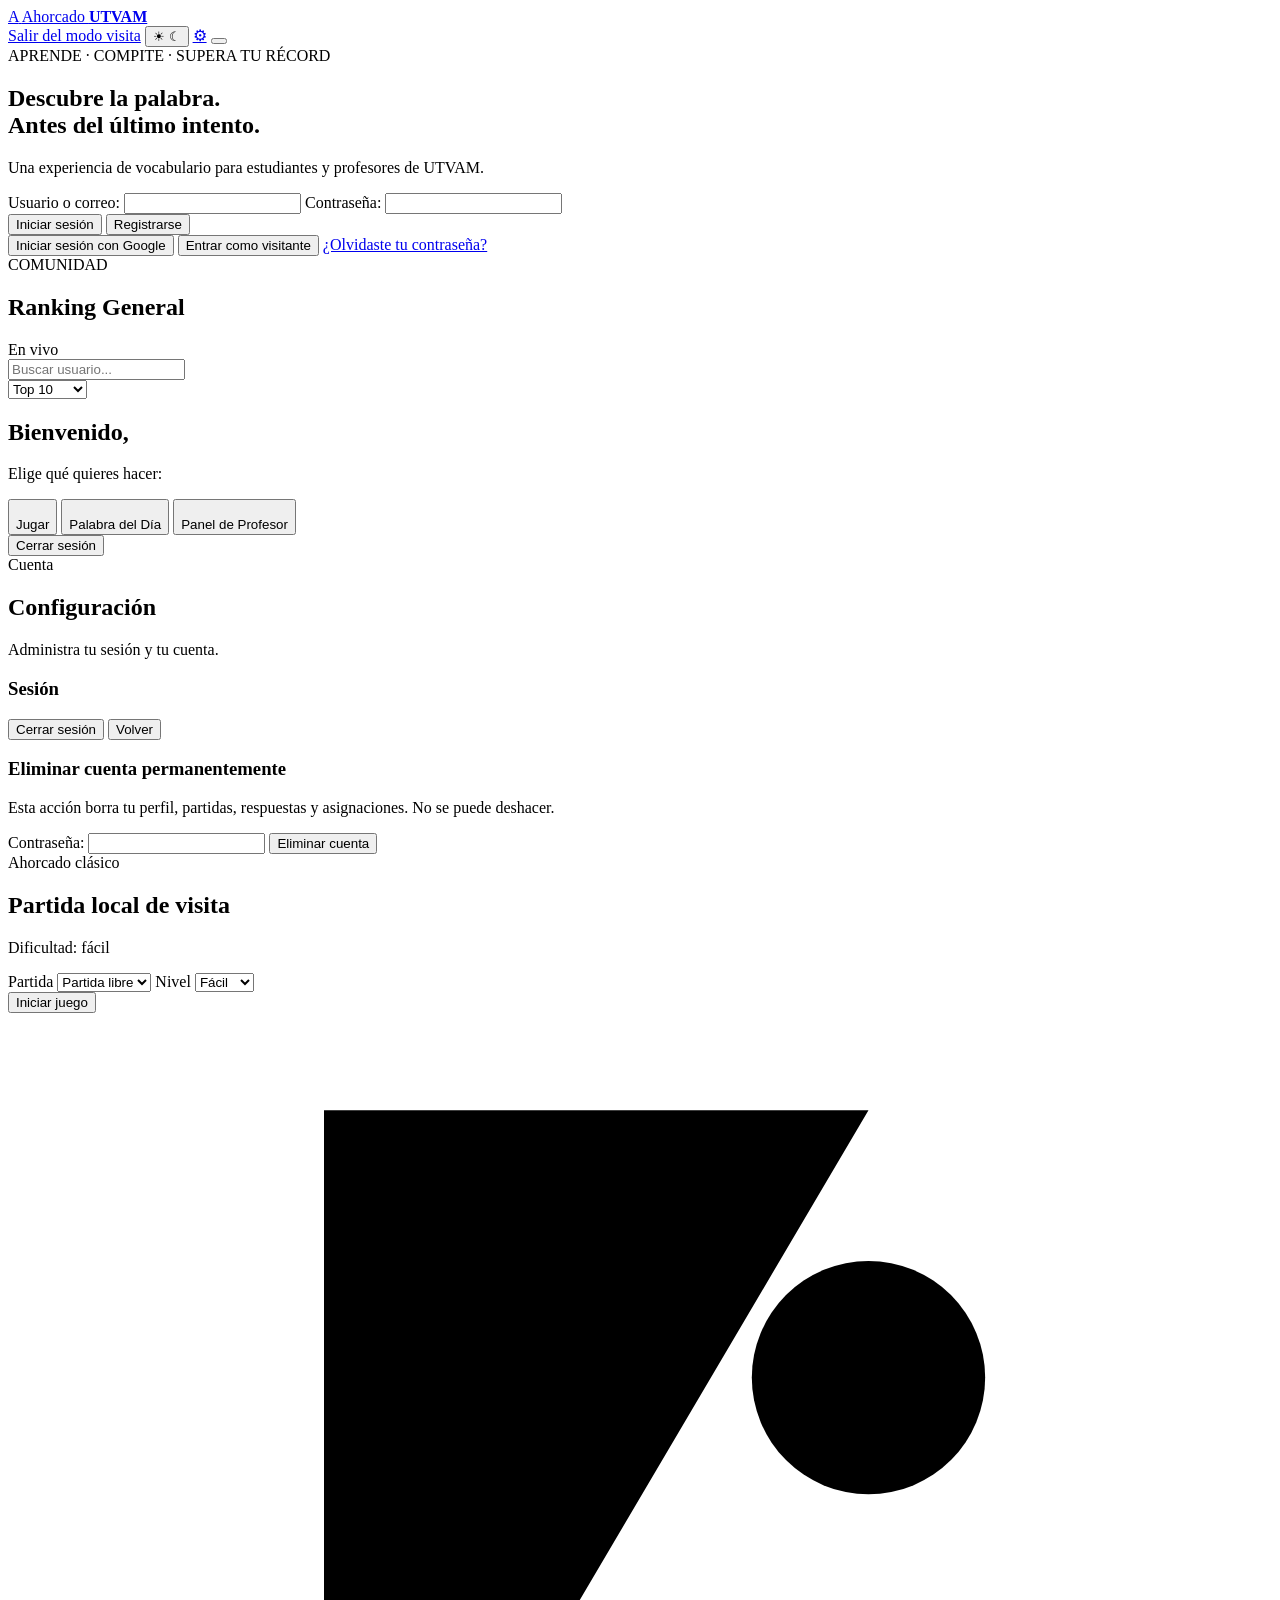
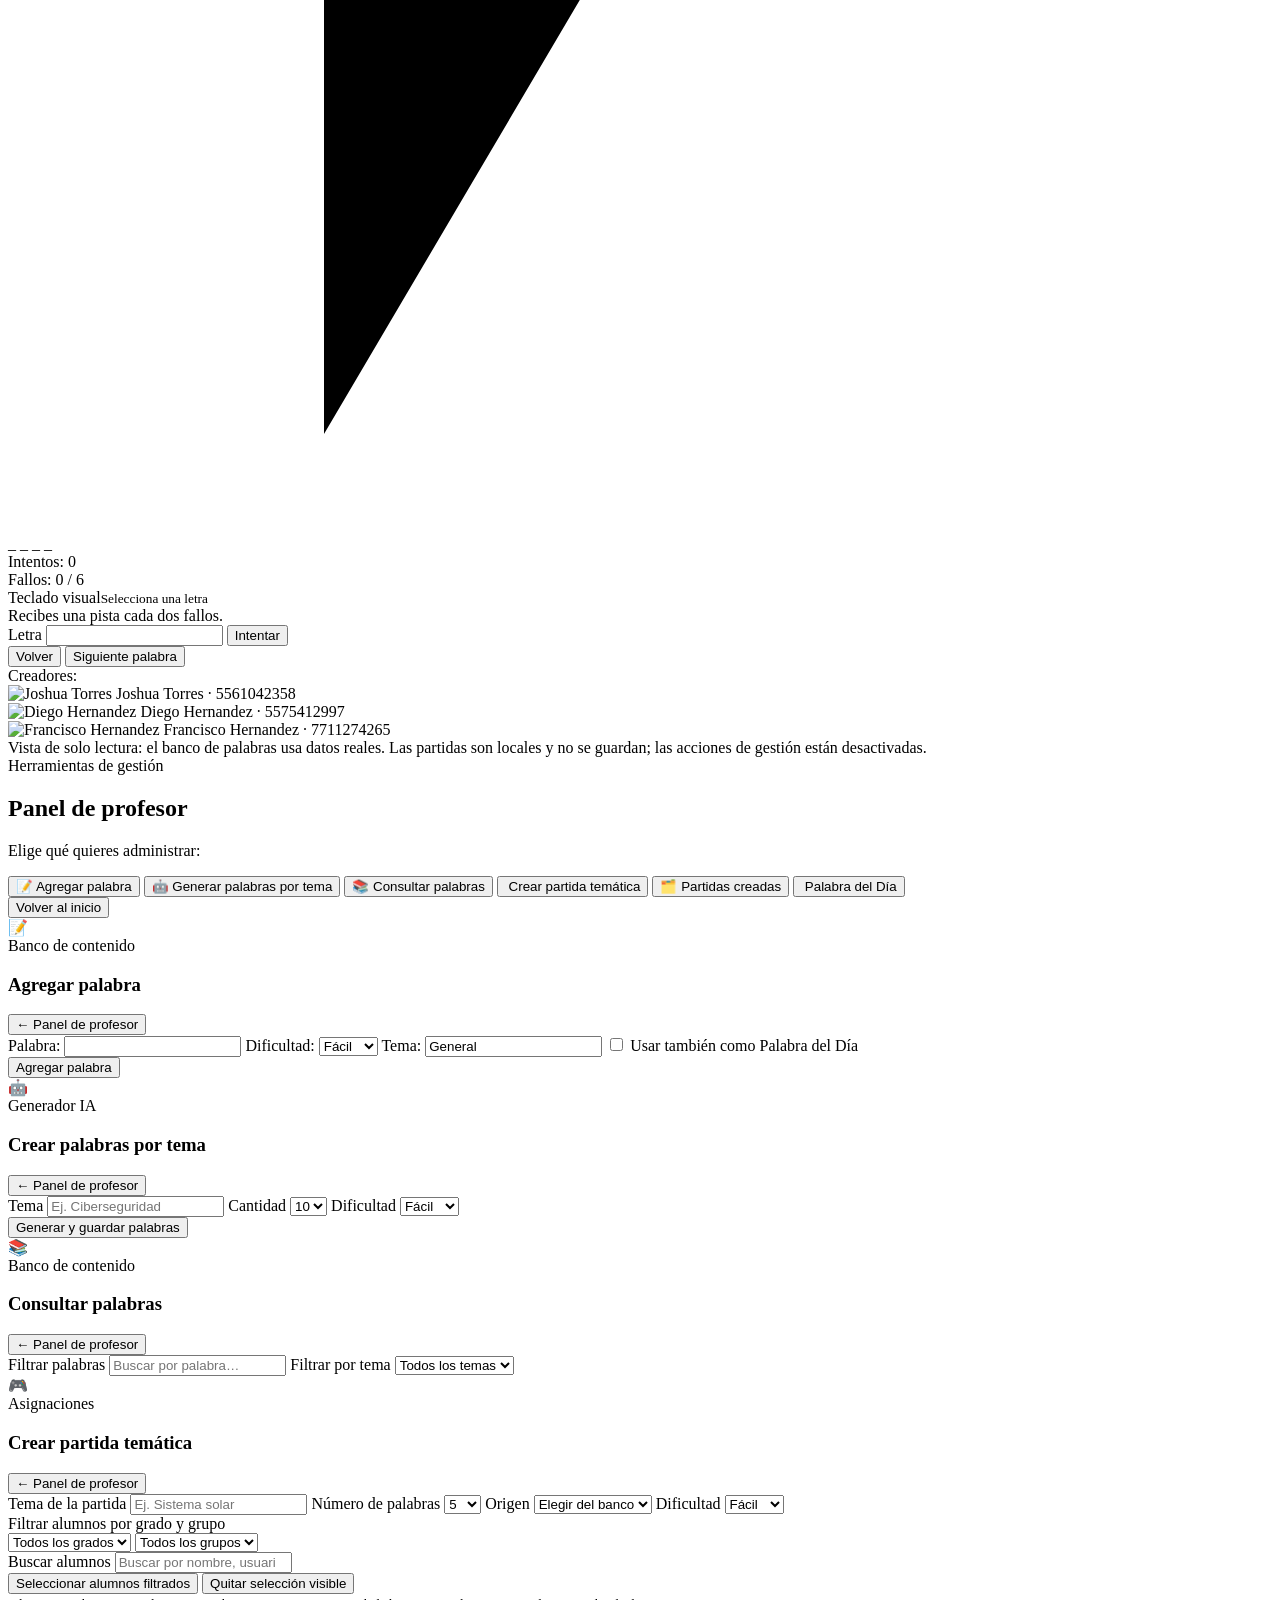
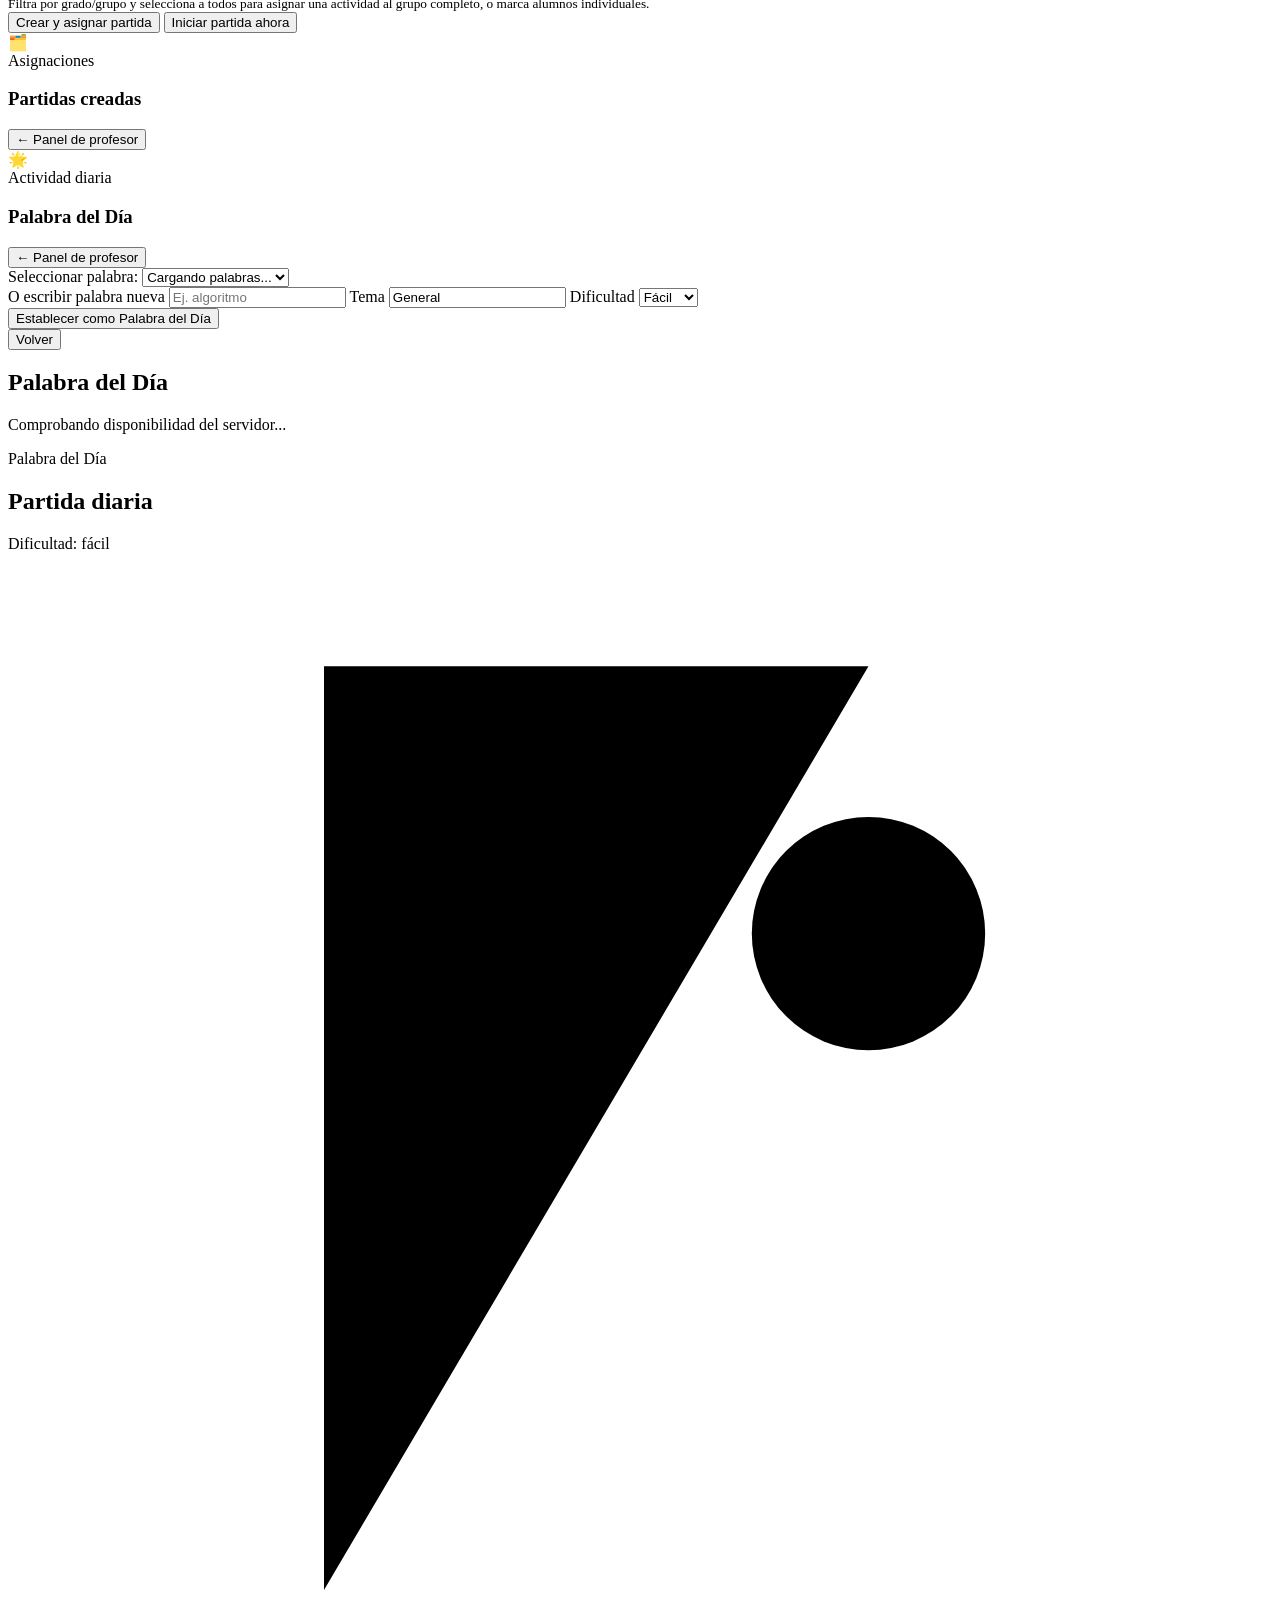
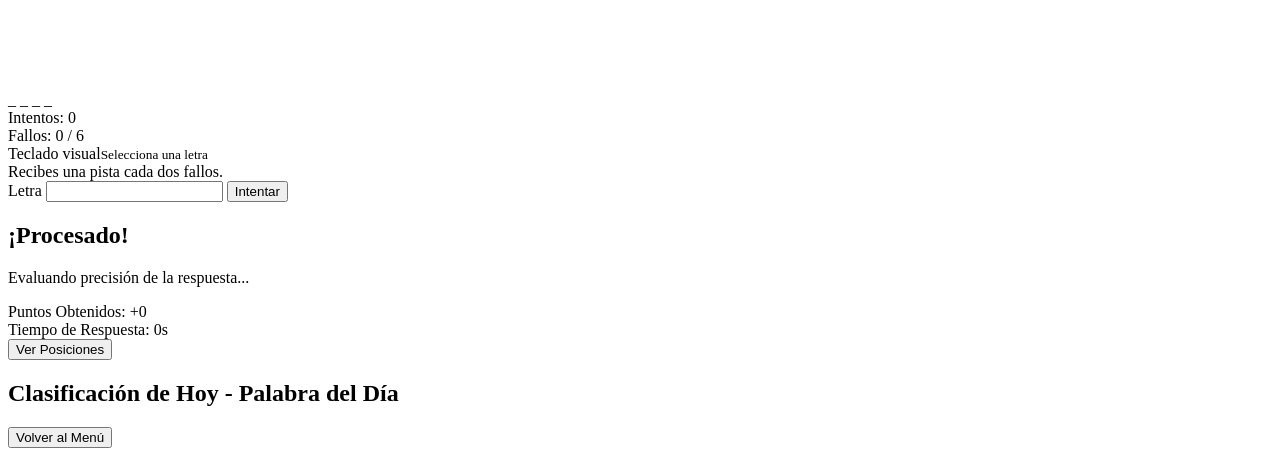
==== interfaz/index.html @ 75495ecd "Actualizacion de errores y codigo repetido" ====
<!DOCTYPE html>
<html lang="es">
<head>
  <meta charset="UTF-8" />
  <meta name="viewport" content="width=device-width, initial-scale=1.0" />
  <meta http-equiv="X-Content-Type-Options" content="nosniff">
  <title>Ahorcado UTVAM</title>
  <link rel="stylesheet" href="/static/styles.css?v=20261110-compact-responsive-login" />
</head>
<body>
  <div class="particle-field" id="particle-field" aria-hidden="true"></div>
  <div class="ambient ambient-one" aria-hidden="true"></div>
  <div class="ambient ambient-two" aria-hidden="true"></div>
  <header class="topbar glass">
    <a class="brand" href="/" aria-label="Ahorcado UTVAM, inicio">
      <span class="brand-mark" aria-hidden="true">A</span>
      <span>Ahorcado <strong>UTVAM</strong></span>
    </a>
    <div class="topbar-actions">
      <a id="exit-visitor-mode" class="secondary-button hidden" href="/">Salir del modo visita</a>
      <button class="theme-toggle" id="theme-toggle" type="button" aria-label="Cambiar tema" aria-pressed="false">
        <span class="theme-icon sun" aria-hidden="true">☀︎</span>
        <span class="theme-icon moon" aria-hidden="true">☾</span>
        <span class="theme-thumb" aria-hidden="true"></span>
      </button>
      <a class="management-shortcut" href="/gestion/" aria-label="Ir al modo Gestión" title="Modo Gestión">⚙</a>
      <button class="settings-top-btn hidden" id="settings-btn" type="button" aria-label="Configuración">
        <span class="settings-mini-icon" aria-hidden="true"></span>
      </button>
    </div>
  </header>
  <main class="app">

      <div class="login-layout" id="login-layout">
        <section class="panel" id="intro-panel">
        <span class="slogan-animado">
            APRENDE · COMPITE · SUPERA TU RÉCORD
        </span>
        <h1>Descubre la palabra.<br><span class="slogan-animado">Antes del último intento.</span></h1>
        <p class="lede">Una experiencia de vocabulario para estudiantes y profesores de UTVAM.</p>

        <div id="login-view">
          <form id="login-form" class="auth-form" novalidate>
            <label for="auth-name">Usuario o correo:</label>
            <input
              type="text"
              id="auth-name"
              name="credential"
              maxlength="100"
              title="Ingresa tu usuario o correo electrónico."
              autocomplete="username"
              required
            />

            <label for="auth-password">Contraseña:</label>
            <input
              type="password"
              id="auth-password"
              name="password"
              autocomplete="current-password"
              required
            />

            <div class="auth-actions">
              <button type="submit" id="login-btn">Iniciar sesión</button>
              <button type="button" id="show-register-btn" class="secondary-button">Registrarse</button>
            </div>
            <button type="button" id="google-login-btn" class="google-auth-button">Iniciar sesión con Google</button>
            <button type="button" id="visitor-login-btn" class="secondary-button">Entrar como visitante</button>
            <a id="password-recovery-link" class="password-recovery-link" href="/password-recovery.html">¿Olvidaste tu contraseña?</a>
          </form>
        </div>

        <div class="message" id="auth-message" aria-live="polite"></div>

      </section>
        <div class="leaderboard-panel">
  <div class="leaderboard-header">
    <span class="subtitulo-comunidad">COMUNIDAD</span>
    <h2 class="titulo-ranking slogan-animado">Ranking General</h2>
    <div class="live-badge-container">
      <span class="live-badge">
        <span class="pulse-dot"></span> En vivo
      </span>
    </div>
  </div>

  <div class="ranking-filters">
    <div class="search-box">
      <input type="text" id="searchInput" placeholder="Buscar usuario..." aria-label="Buscar usuario">
    </div>
    <select id="limitFilter" aria-label="Cantidad de jugadores">
      <option value="10">Top 10</option>
      <option value="50">Top 50</option>
      <option value="100">Top 100</option>
      <option value="all">Ver todos</option>
    </select>
  </div>

  <ol id="ranking-list">
  </ol>
</div>
    </div>

    <section class="panel hidden" id="home-panel">
      <h1>Bienvenido, <span id="welcome-name"></span></h1>
      <p id="welcome-role-text">Elige qué quieres hacer:</p>
      <div class="home-actions">
        <button id="play-game-btn" class="action-btn">
          <img class="action-icon-img" src="/static/assets/icons/play-word-game.png" alt="" aria-hidden="true" />
          <div class="action-label">Jugar</div>
        </button>
        <button id="speed-challenge-btn" class="action-btn">
          <img class="action-icon-img" src="/static/assets/icons/daily-word.png" alt="" aria-hidden="true" />
          <div class="action-label">Palabra del Día</div>
        </button>
        <button id="teacher-btn" class="action-btn hidden">
          <img class="action-icon-img" src="/static/assets/icons/teacher-panel.png" alt="" aria-hidden="true" />
          <div class="action-label">Panel de Profesor</div>
        </button>
      </div>
      <button id="logout-btn" class="secondary-button">Cerrar sesión</button>
    </section>

    <section class="panel hidden" id="settings-panel">
      <span class="eyebrow">Cuenta</span>
      <h2>Configuración</h2>
      <p>Administra tu sesión y tu cuenta.</p>

      <div class="config-card">
        <h3>Sesión</h3>
        <div class="auth-actions">
          <button type="button" id="settings-logout-btn">Cerrar sesión</button>
          <button type="button" id="back-to-home-from-settings-btn" class="secondary-button">Volver</button>
        </div>
      </div>

      <form id="delete-account-form" class="auth-form config-card" novalidate>
        <h3>Eliminar cuenta permanentemente</h3>
        <p>Esta acción borra tu perfil, partidas, respuestas y asignaciones. No se puede deshacer.</p>
        <label for="delete-account-password">Contraseña:</label>
        <input
          type="password"
          id="delete-account-password"
          autocomplete="current-password"
          required
        />
        <button type="submit" class="secondary-button danger-button">Eliminar cuenta</button>
        <div class="message" id="delete-account-message" aria-live="polite"></div>
      </form>
    </section>

    <section class="panel hidden" id="game-panel">
      <div class="game-header">
        <div>
          <span class="eyebrow">Ahorcado clásico</span><h2 id="game-status">Partida local de visita</h2>
          <p id="game-difficulty">Dificultad: fácil</p>
        </div>
        <div class="game-actions config-toolbar">
          <label class="game-control" for="assignment-select">
            <span>Partida</span>
            <select id="assignment-select" name="assignment">
              <option value="">Partida libre</option>
            </select>
          </label>
          <label class="game-control" for="difficulty">
            <span>Nivel</span>
            <select id="difficulty" name="difficulty">
              <option value="easy">Fácil</option>
              <option value="medium">Medio</option>
              <option value="hard">Difícil</option>
            </select>
          </label>
          <div class="game-command-row">
            <button id="start-game-btn">Iniciar juego</button>
          </div>
        </div>
      </div>

      <div class="board">
        <div class="hangman-stage" aria-label="Progreso del ahorcado">
          <svg class="hangman-drawing" viewBox="0 0 260 230" role="img" aria-labelledby="hangman-title">
            <title id="hangman-title">Dibujo del ahorcado</title>
            <g class="gallows"><path d="M28 210h205M65 210V20h112M66 54l34-34M177 20v31"/></g>
            <g id="hangman-parts">
              <circle class="hangman-part" data-step="1" cx="177" cy="75" r="24"/>
              <path class="hangman-part" data-step="2" d="M177 99v59"/>
              <path class="hangman-part" data-step="3" d="M177 115l-35 27"/>
              <path class="hangman-part" data-step="4" d="M177 115l35 27"/>
              <path class="hangman-part" data-step="5" d="M177 158l-30 40"/>
              <path class="hangman-part" data-step="6" d="M177 158l30 40"/>
            </g>
          </svg>
          <div class="attempt-meter"><span id="attempt-meter-fill"></span></div>
        </div>
        <div class="word-display" id="masked-word">_ _ _ _</div>
        <div class="info-row">
          <div>Intentos: <span id="attempts">0</span></div>
          <div>Fallos: <span id="wrong-attempts">0</span> / 6</div>
        </div>
        <div class="keyboard-label"><span>Teclado visual</span><small>Selecciona una letra</small></div>
        <div class="letters-row" id="letters-row" role="group" aria-label="Teclado de letras"></div>
        <div class="hint" id="hint-area">Recibes una pista cada dos fallos.</div>
      </div>

      <form id="guess-form" class="guess-panel" onsubmit="return false;">
        <label class="guess-control" for="letter-input">
          <span>Letra</span>
          <input 
            type="text"
            id="letter-input" 
            maxlength="1" 
            pattern="^[a-zñA-ZÑáéíóúÁÉÍÓÚüÜ]$"
            title="Ingresa solo una letra."
            autocomplete="off" 
          />
        </label>
        <button type="button" id="guess-btn">Intentar</button>
        <div class="message" id="game-message" aria-live="polite"></div>
        <div class="end-game-actions">
          <button type="button" id="back-to-home-btn" class="secondary-button">Volver</button>
          <button type="button" id="new-game" class="next-word-button hidden">Siguiente palabra</button>
        </div>
      </form>

      <div class="screen-credits" aria-label="Créditos de los creadores">
        <span class="credits-title">Creadores:</span>
        <div class="creator-credits">
          <div class="creator-credit">
            <img src="/static/assets/creators/joshua-torres.jpg" alt="Joshua Torres" />
            <span>Joshua Torres · 5561042358</span>
          </div>
          <div class="creator-credit">
            <img src="/static/assets/creators/diego-hernandez.jpg" alt="Diego Hernandez" />
            <span>Diego Hernandez · 5575412997</span>
          </div>
          <div class="creator-credit">
            <img src="/static/assets/creators/francisco-hernandez.jpeg" alt="Francisco Hernandez" />
            <span>Francisco Hernandez · 7711274265</span>
          </div>
        </div>
      </div>
    </section>
    <section class="panel hidden" id="teacher-panel">
      <div id="visitor-write-warning" class="visitor-write-warning hidden" role="note">
        Vista de solo lectura: el banco de palabras usa datos reales. Las partidas son locales y no se guardan; las acciones de gestión están desactivadas.
      </div>
      <div id="teacher-menu">
        <div class="teacher-panel-header">
          <span class="eyebrow">Herramientas de gestión</span>
          <h1>Panel de <span>profesor</span></h1>
          <p>Elige qué quieres administrar:</p>
        </div>
        <div class="home-actions teacher-actions">
          <button type="button" class="action-btn" data-teacher-module="teacher-module-add-word">
            <span class="teacher-menu-icon" aria-hidden="true">📝</span>
            <span class="action-label">Agregar palabra</span>
          </button>
          <button type="button" class="action-btn" data-teacher-module="teacher-module-ai-words">
            <span class="teacher-menu-icon" aria-hidden="true">🤖</span>
            <span class="action-label">Generar palabras por tema</span>
          </button>
          <button type="button" class="action-btn" data-teacher-module="teacher-module-word-bank">
            <span class="teacher-menu-icon" aria-hidden="true">📚</span>
            <span class="action-label">Consultar palabras</span>
          </button>
          <button type="button" class="action-btn" data-teacher-module="teacher-module-create-game">
            <img class="action-icon-img" src="/static/assets/icons/play-word-game.png" alt="" aria-hidden="true" />
            <span class="action-label">Crear partida temática</span>
          </button>
          <button type="button" class="action-btn" data-teacher-module="teacher-module-assigned-games">
            <span class="teacher-menu-icon" aria-hidden="true">🗂️</span>
            <span class="action-label">Partidas creadas</span>
          </button>
          <button type="button" class="action-btn" data-teacher-module="teacher-module-daily-word">
            <img class="action-icon-img" src="/static/assets/icons/daily-word.png" alt="" aria-hidden="true" />
            <span class="action-label">Palabra del Día</span>
          </button>
        </div>
        <button type="button" id="back-to-home-from-teacher-btn" class="secondary-button">Volver al inicio</button>
      </div>

      <div class="teacher-modules">
        <section class="teacher-module hidden" id="teacher-module-add-word">
          <div class="teacher-widget-heading">
            <span class="teacher-widget-icon" aria-hidden="true">📝</span>
            <div><span class="eyebrow">Banco de contenido</span><h3>Agregar palabra</h3></div>
          </div>
          <button type="button" class="secondary-button teacher-back-button" data-back-to-teacher-menu>← Panel de profesor</button>
          <form id="word-form" class="auth-form" novalidate>
            <label for="word-text">Palabra:
              <input
                type="text"
                id="word-text"
                name="wordText"
                pattern="^[a-zA-ZñÑáéíóúÁÉÍÓÚüÜ]+$"
                title="La palabra solo debe contener letras."
                required
              />
            </label>
            <label for="word-difficulty">Dificultad:
              <select id="word-difficulty" name="wordDifficulty" required>
                <option value="easy">Fácil</option>
                <option value="medium">Medio</option>
                <option value="hard">Difícil</option>
              </select>
            </label>
            <label for="word-theme">Tema:
              <input type="text" id="word-theme" name="wordTheme" maxlength="50" placeholder="Ej. Animales" value="General" required />
            </label>
            <label class="inline-check" for="word-assign-daily">
              <input type="checkbox" id="word-assign-daily" name="wordAssignDaily" />
              Usar también como Palabra del Día
            </label>
            <div class="auth-actions">
              <button type="submit" id="add-word-btn">Agregar palabra</button>
            </div>
          </form>
          <div class="message" id="teacher-message" aria-live="polite"></div>
        </section>

        <section class="teacher-module hidden" id="teacher-module-ai-words">
          <div class="teacher-widget-heading">
            <span class="teacher-widget-icon" aria-hidden="true">🤖</span>
            <div><span class="eyebrow">Generador IA</span><h3>Crear palabras por tema</h3></div>
          </div>
          <button type="button" class="secondary-button teacher-back-button" data-back-to-teacher-menu>← Panel de profesor</button>
          <form id="ai-word-form" class="auth-form" novalidate>
            <div class="config-grid">
              <label for="ai-word-theme">Tema
                <input id="ai-word-theme" maxlength="50" placeholder="Ej. Ciberseguridad" required>
              </label>
              <label for="ai-word-count">Cantidad
                <select id="ai-word-count"><option>5</option><option selected>10</option><option>15</option><option>20</option><option>30</option></select>
              </label>
              <label for="ai-word-difficulty">Dificultad
                <select id="ai-word-difficulty"><option value="easy">Fácil</option><option value="medium">Media</option><option value="hard">Difícil</option></select>
              </label>
            </div>
            <div class="auth-actions">
              <button type="submit" id="generate-ai-words-btn">Generar y guardar palabras</button>
            </div>
            <div class="message" id="ai-word-message" aria-live="polite"></div>
          </form>
        </section>

        <section class="teacher-module hidden" id="teacher-module-word-bank">
          <div class="teacher-widget-heading">
            <span class="teacher-widget-icon" aria-hidden="true">📚</span>
            <div><span class="eyebrow">Banco de contenido</span><h3>Consultar palabras</h3></div>
          </div>
          <button type="button" class="secondary-button teacher-back-button" data-back-to-teacher-menu>← Panel de profesor</button>
          <div class="filter-grid">
            <label for="word-filter">Filtrar palabras
              <input id="word-filter" type="search" placeholder="Buscar por palabra…" autocomplete="off">
            </label>
            <label for="theme-filter">Filtrar por tema
              <select id="theme-filter"><option value="">Todos los temas</option></select>
            </label>
          </div>
          <div id="teacher-word-bank" class="word-bank" aria-live="polite"></div>
        </section>

        <section class="teacher-module hidden" id="teacher-module-create-game">
          <div class="teacher-widget-heading">
            <span class="teacher-widget-icon" aria-hidden="true">🎮</span>
            <div><span class="eyebrow">Asignaciones</span><h3>Crear partida temática</h3></div>
          </div>
          <button type="button" class="secondary-button teacher-back-button" data-back-to-teacher-menu>← Panel de profesor</button>
          <form id="game-config-form" class="auth-form">
            <div class="config-grid">
              <label for="game-theme">Tema de la partida
                <input id="game-theme" maxlength="50" placeholder="Ej. Sistema solar" required>
              </label>
              <label for="game-word-count">Número de palabras
                <select id="game-word-count"><option>3</option><option selected>5</option><option>10</option><option>15</option><option>20</option></select>
              </label>
              <label for="game-source">Origen
                <select id="game-source"><option value="manual">Elegir del banco</option><option value="random">Banco por tema</option><option value="ai">Generar con IA</option></select>
              </label>
              <label for="game-config-difficulty">Dificultad
                <select id="game-config-difficulty"><option value="easy">Fácil</option><option value="medium">Media</option><option value="hard">Difícil</option></select>
              </label>
            </div>
            <div class="student-picker" aria-describedby="student-help">
              <label for="student-grade-filter">Filtrar alumnos por grado y grupo</label>
              <div class="student-group-filters">
                <select id="student-grade-filter" aria-label="Filtrar por grado">
                  <option value="">Todos los grados</option>
                </select>
                <select id="student-group-filter" aria-label="Filtrar por grupo">
                  <option value="">Todos los grupos</option>
                </select>
              </div>
              <label for="student-filter">Buscar alumnos</label>
              <input id="student-filter" type="search" placeholder="Buscar por nombre, usuario o correo..." autocomplete="off">
              <div class="student-selection-actions">
                <button type="button" id="select-filtered-students" class="secondary-button">Seleccionar alumnos filtrados</button>
                <button type="button" id="clear-filtered-students" class="secondary-button">Quitar selección visible</button>
              </div>
              <div id="student-checklist" class="student-checklist" role="group" aria-label="Lista de alumnos"></div>
              <small id="student-help">Filtra por grado/grupo y selecciona a todos para asignar una actividad al grupo completo, o marca alumnos individuales.</small>
            </div>
            <div class="auth-actions">
              <button type="submit" id="create-themed-game-btn">Crear y asignar partida</button>
              <button type="button" id="start-prepared-game-btn" class="secondary-button hidden">Iniciar partida ahora</button>
            </div>
            <div class="message" id="game-config-message" aria-live="polite"></div>
          </form>
        </section>

        <section class="teacher-module hidden" id="teacher-module-assigned-games">
          <div class="teacher-widget-heading">
            <span class="teacher-widget-icon" aria-hidden="true">🗂️</span>
            <div><span class="eyebrow">Asignaciones</span><h3>Partidas creadas</h3></div>
          </div>
          <button type="button" class="secondary-button teacher-back-button" data-back-to-teacher-menu>← Panel de profesor</button>
          <div id="assigned-games-list" class="assignment-list" aria-live="polite"></div>
          <div class="message" id="assigned-games-message" aria-live="polite"></div>
        </section>

        <section class="teacher-module hidden" id="teacher-module-daily-word">
          <div class="teacher-widget-heading">
            <span class="teacher-widget-icon" aria-hidden="true">🌟</span>
            <div><span class="eyebrow">Actividad diaria</span><h3>Palabra del Día</h3></div>
          </div>
          <button type="button" class="secondary-button teacher-back-button" data-back-to-teacher-menu>← Panel de profesor</button>
          <form id="daily-word-form" class="auth-form" novalidate>
            <label for="daily-word-select">Seleccionar palabra:
              <select id="daily-word-select" name="dailyWordSelect">
                <option value="">Cargando palabras...</option>
              </select>
            </label>
            <div class="config-grid">
              <label for="daily-word-text">O escribir palabra nueva
                <input id="daily-word-text" maxlength="40" pattern="^[a-zA-ZñÑáéíóúÁÉÍÓÚüÜ]+$" placeholder="Ej. algoritmo" autocomplete="off" />
              </label>
              <label for="daily-word-theme">Tema
                <input id="daily-word-theme" maxlength="50" placeholder="Ej. Programación" value="General" />
              </label>
              <label for="daily-word-difficulty">Dificultad
                <select id="daily-word-difficulty">
                  <option value="easy">Fácil</option>
                  <option value="medium">Media</option>
                  <option value="hard">Difícil</option>
                </select>
              </label>
            </div>
            <button type="submit" id="set-daily-word-btn">Establecer como Palabra del Día</button>
            <div class="message" id="daily-word-message" aria-live="polite"></div>
          </form>
        </section>
      </div>
    </section>

    <section class="panel hidden" id="speed-challenge-panel">
      <div class="challenge-header">
        <button id="back-to-home-from-challenge-btn" class="secondary-button">Volver</button>
      </div>

      <div id="challenge-waiting" class="challenge-container hidden">
        <h2>Palabra del Día</h2>
        <p>Comprobando disponibilidad del servidor...</p>
      </div>

      <div id="challenge-game" class="challenge-container hidden">
        <div class="section-heading">
          <div>
            <span class="eyebrow">Palabra del Día</span>
            <h2 id="challenge-status">Partida diaria</h2>
            <p id="challenge-difficulty-badge">Dificultad: fácil</p>
          </div>
        </div>

        <div class="board">
          <div class="hangman-stage" aria-label="Progreso del ahorcado diario">
            <svg class="hangman-drawing" viewBox="0 0 260 230" role="img" aria-labelledby="daily-hangman-title">
              <title id="daily-hangman-title">Dibujo del ahorcado diario</title>
              <g class="gallows"><path d="M28 210h205M65 210V20h112M66 54l34-34M177 20v31"/></g>
              <g id="challenge-hangman-parts">
                <circle class="challenge-hangman-part" data-step="1" cx="177" cy="75" r="24"/>
                <path class="challenge-hangman-part" data-step="2" d="M177 99v59"/>
                <path class="challenge-hangman-part" data-step="3" d="M177 115l-35 27"/>
                <path class="challenge-hangman-part" data-step="4" d="M177 115l35 27"/>
                <path class="challenge-hangman-part" data-step="5" d="M177 158l-30 40"/>
                <path class="challenge-hangman-part" data-step="6" d="M177 158l30 40"/>
              </g>
            </svg>
            <div class="attempt-meter"><span id="challenge-attempt-meter-fill"></span></div>
          </div>
          <div class="word-display" id="challenge-masked-word">_ _ _ _</div>
          <div class="info-row">
            <div>Intentos: <span id="challenge-attempts">0</span></div>
            <div>Fallos: <span id="challenge-wrong-attempts">0</span> / 6</div>
          </div>
          <div class="keyboard-label"><span>Teclado visual</span><small>Selecciona una letra</small></div>
          <div class="letters-row" id="challenge-letters-row" role="group" aria-label="Teclado de letras de palabra del día"></div>
          <div class="hint" id="challenge-hint-area">Recibes una pista cada dos fallos.</div>
          <form id="challenge-solve-form" class="guess-panel" novalidate>
            <label class="guess-control" for="challenge-solve-input">
              <span>Letra</span>
              <input
                type="text"
                id="challenge-solve-input"
                maxlength="1"
                pattern="^[a-zñA-ZÑáéíóúÁÉÍÓÚüÜ]$"
                title="Ingresa solo una letra."
                autocomplete="off"
              />
            </label>
            <button type="submit" id="challenge-solve-btn">Intentar</button>
          </form>
          <div class="message" id="challenge-message" aria-live="polite"></div>
        </div>
      </div>

      <div id="challenge-result" class="challenge-container hidden">
        <div class="result-content">
          <h2 id="result-title">¡Procesado!</h2>
          <p id="result-message">Evaluando precisión de la respuesta...</p>
          <div class="result-stats">
            <div class="stat">
              <span class="stat-label">Puntos Obtenidos:</span>
              <span class="stat-value" id="result-points">+0</span>
            </div>
            <div class="stat">
              <span class="stat-label">Tiempo de Respuesta:</span>
              <span class="stat-value" id="result-time">0s</span>
            </div>
          </div>
          <button type="button" id="challenge-leaderboard-btn">Ver Posiciones</button>
        </div>
      </div>

      <div id="challenge-leaderboard" class="challenge-container hidden">
        <h2>Clasificación de Hoy - Palabra del Día</h2>
        <ol id="challenge-ranking-list" class="challenge-ranking"></ol>
        <button type="button" id="challenge-back-btn">Volver al Menú</button>
      </div>
    </section>
  </main>

  <script src="/static/components/theme.js"></script>
  <script src="https://cdn.jsdelivr.net/npm/@supabase/supabase-js@2"></script>
  <link rel="stylesheet" href="/static/visitor-demo.css?v=20261110-google-only" />
  <script type="module" src="/static/components/boot.mjs?v=20261111-password-login"></script>
</body>
</html>
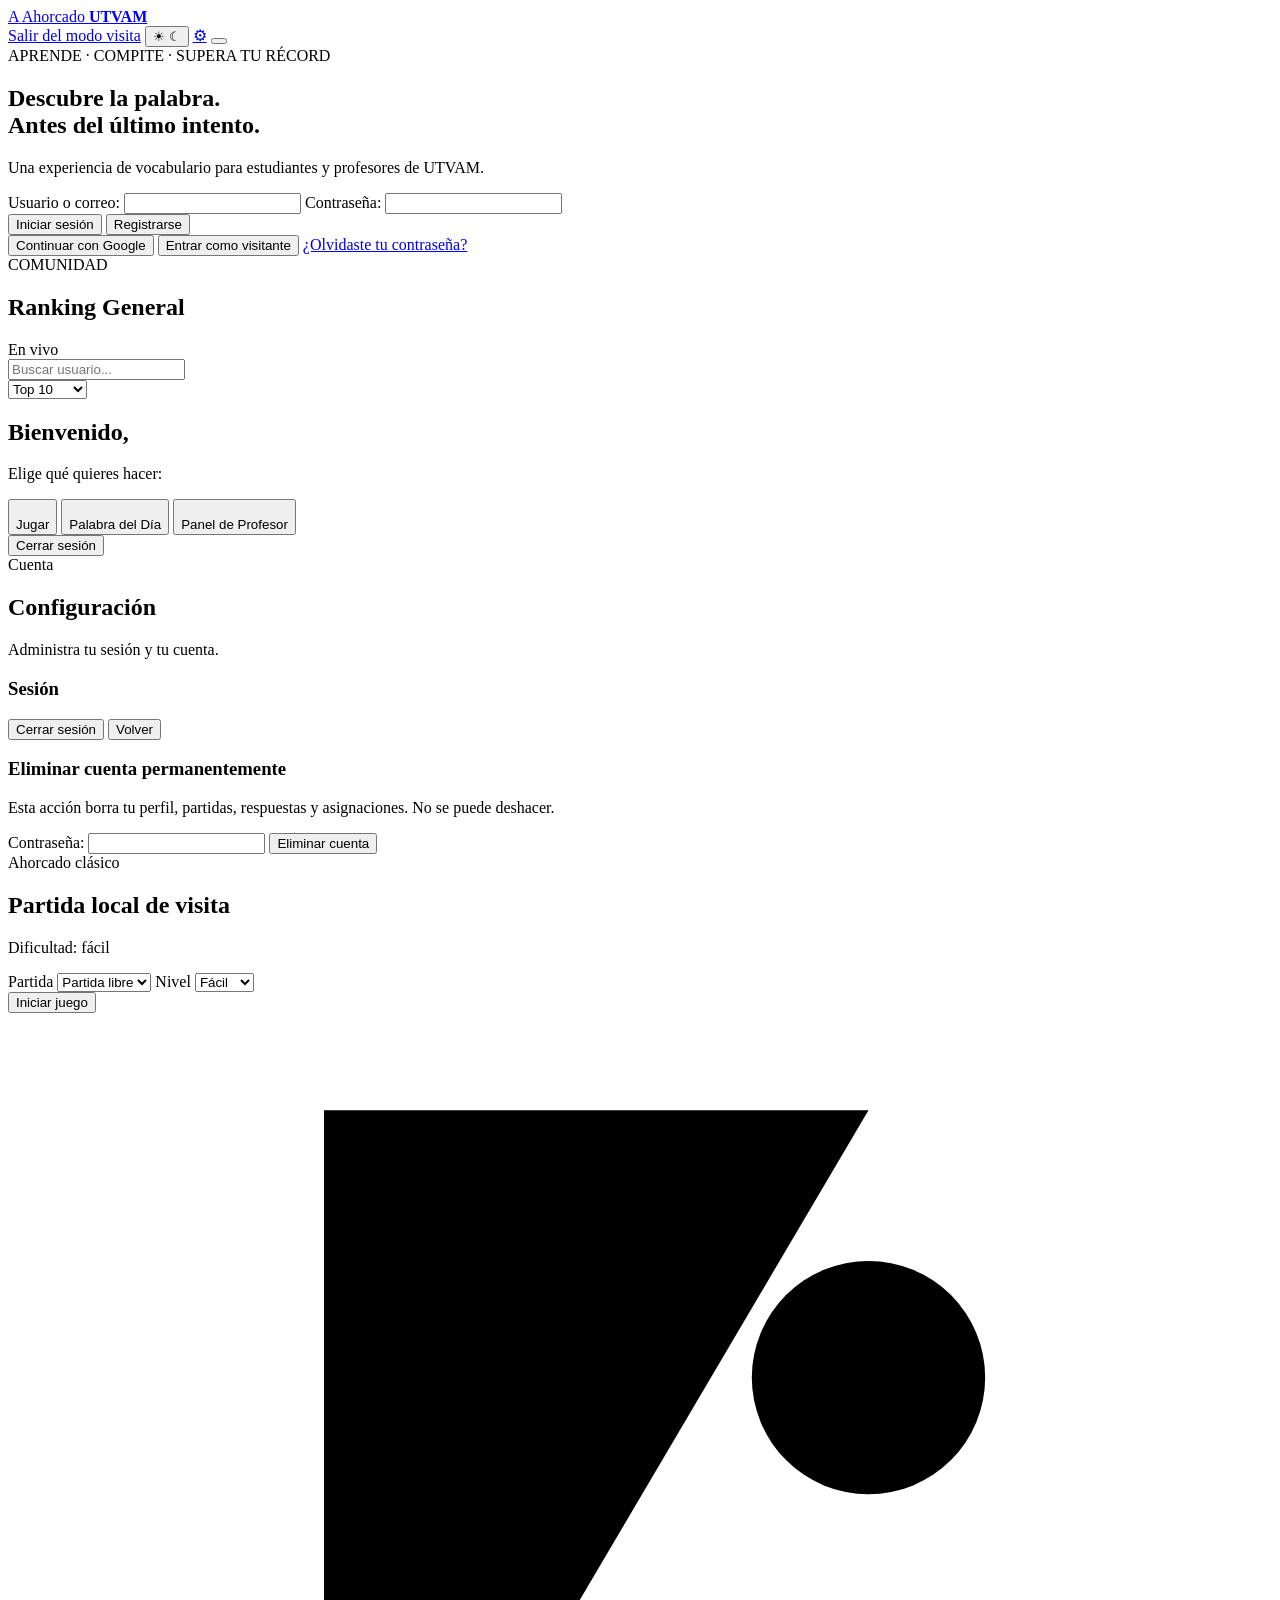
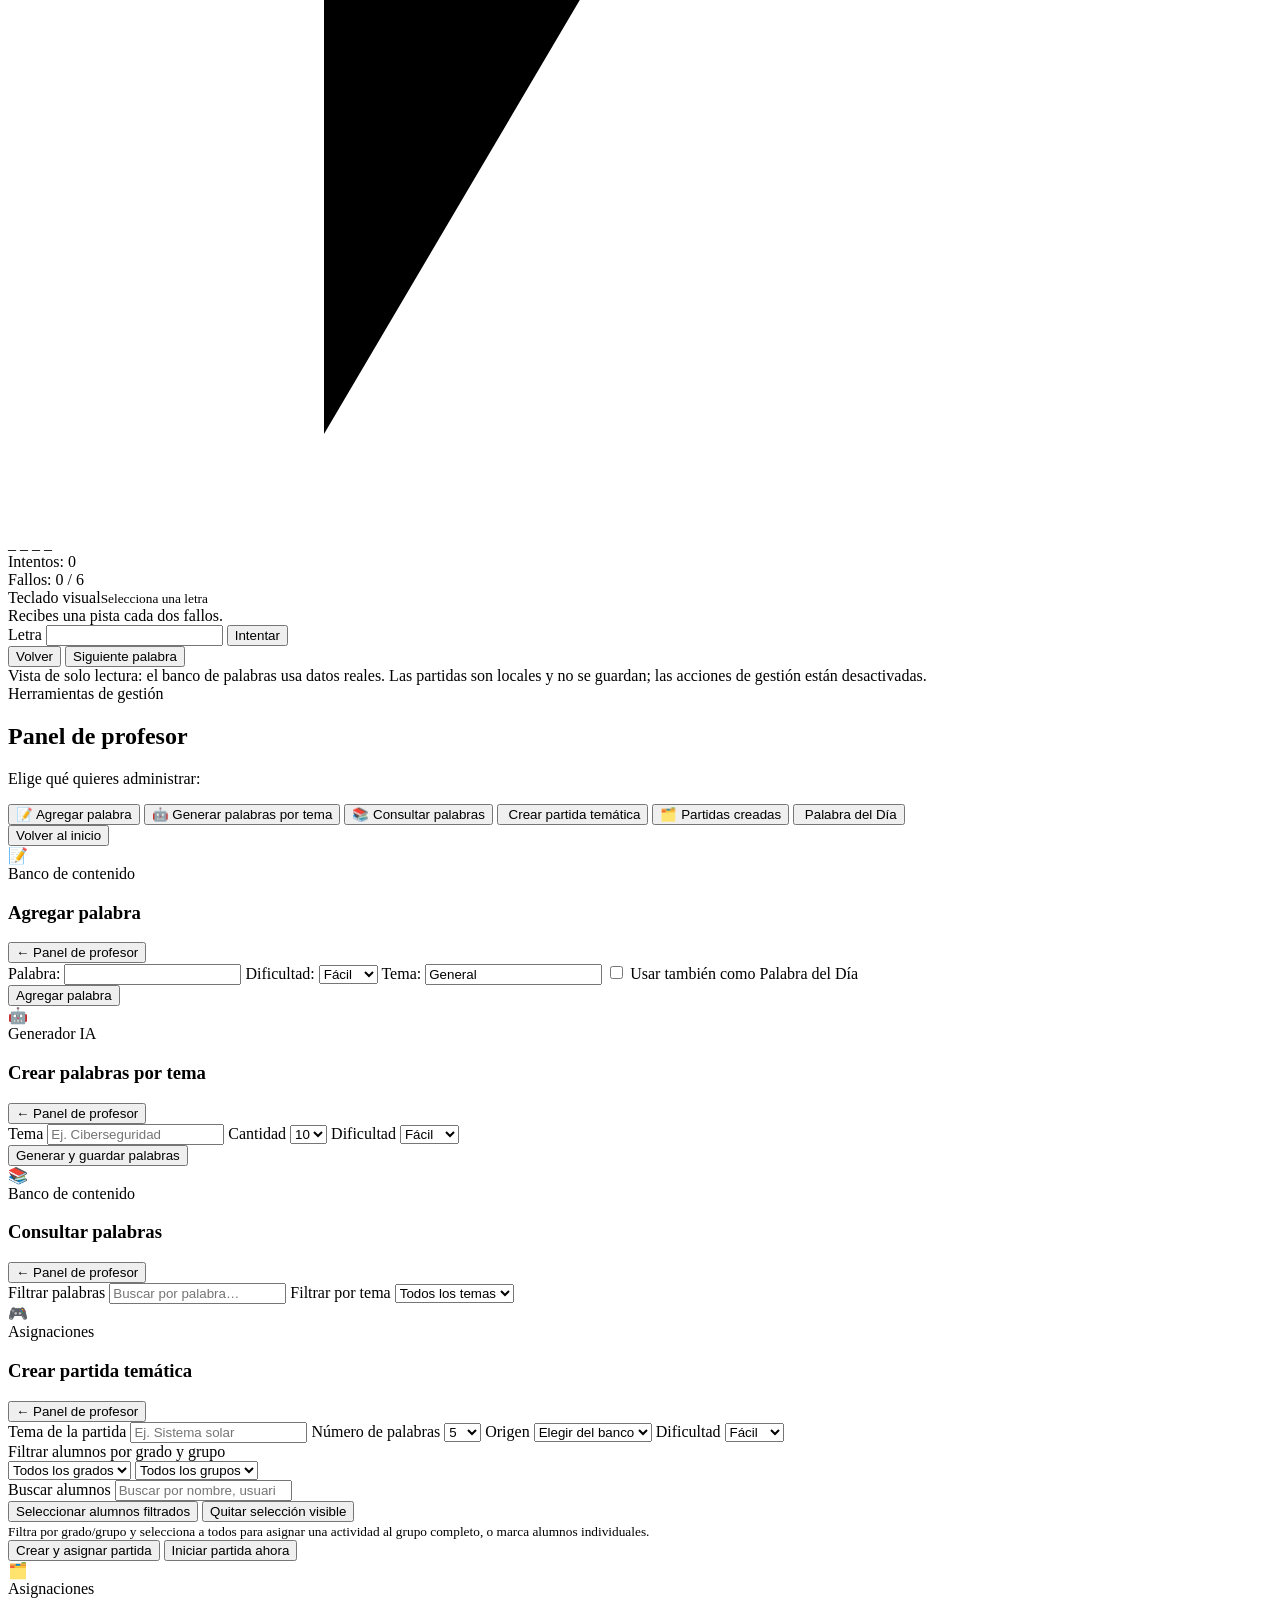
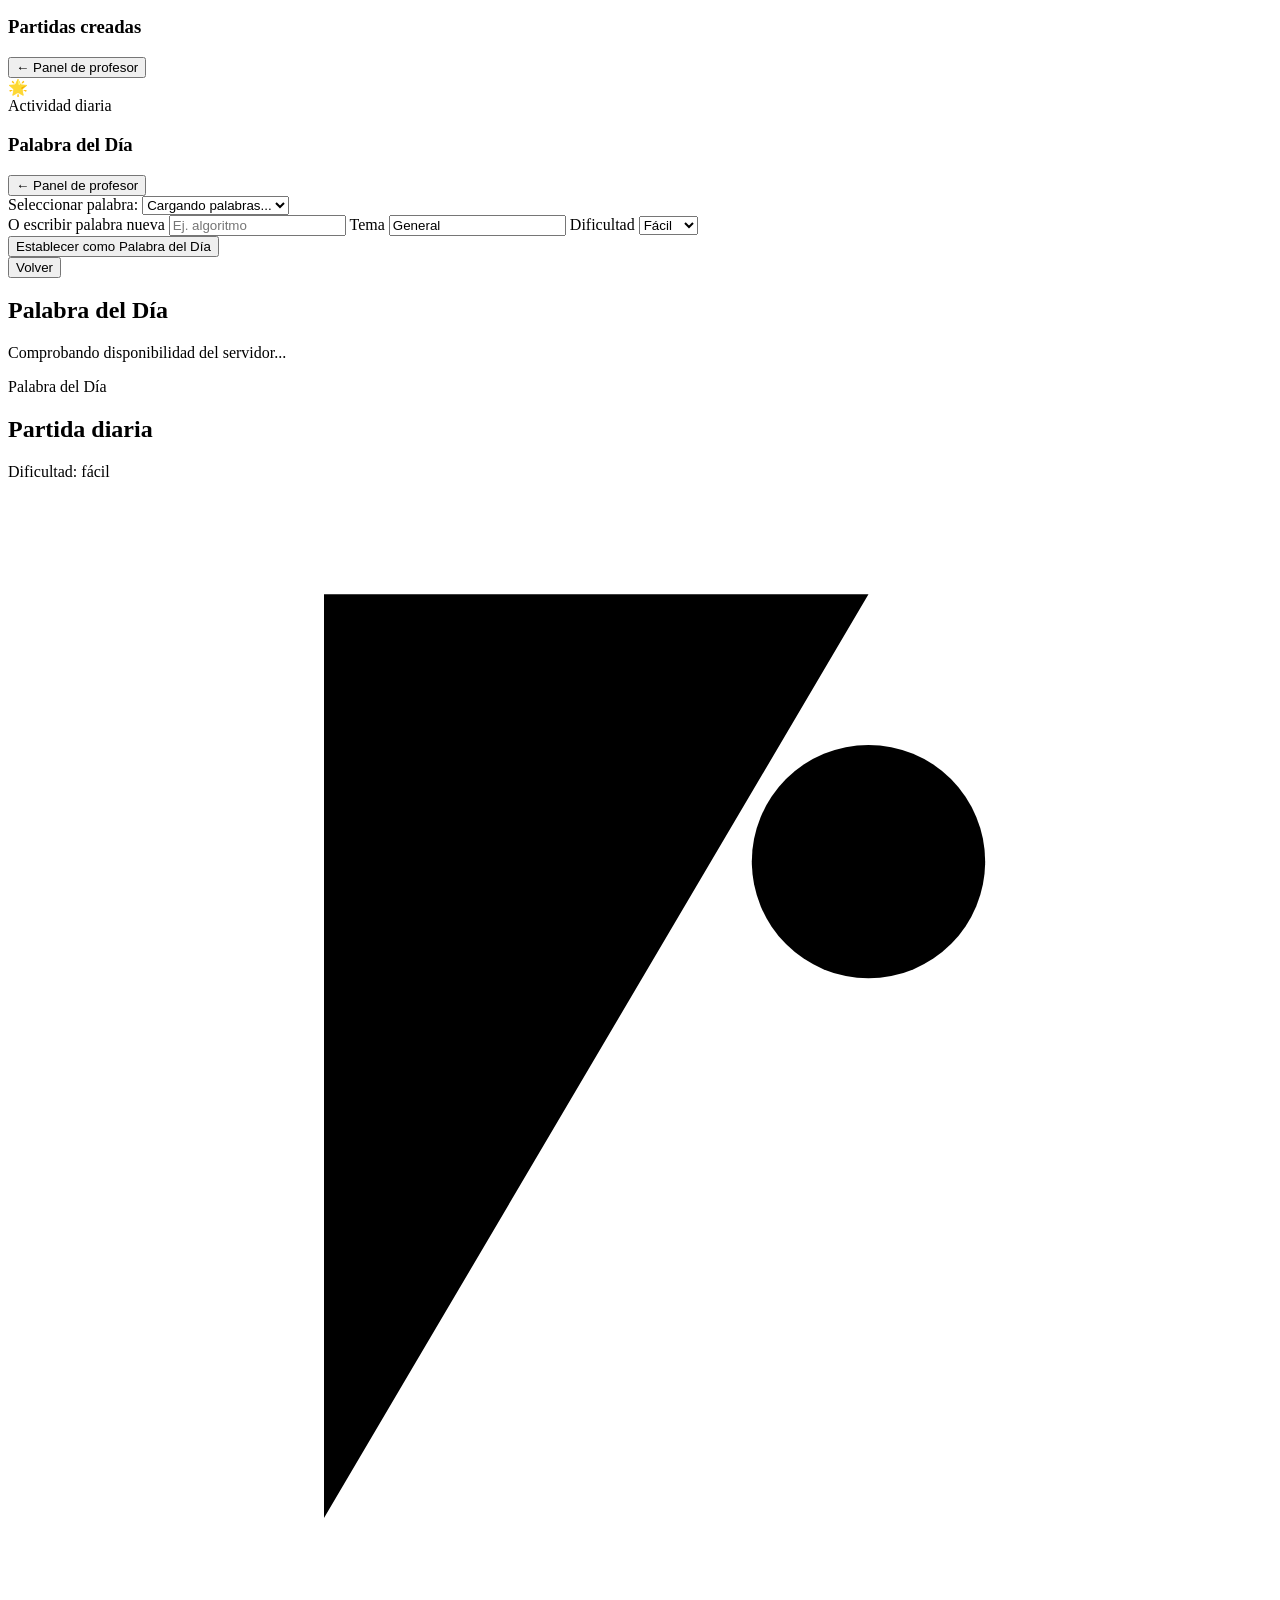
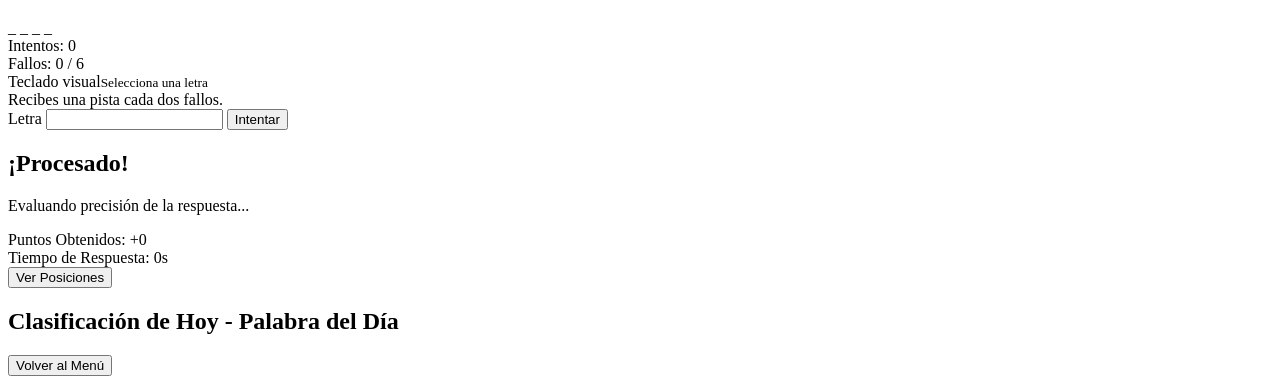
==== commit 89777d1f: "fix: permitir iniciar sesión sin distinguir mayúsculas en el usuario En Safari y móviles el campo de" ====
--- a/interfaz/index.html
+++ b/interfaz/index.html
@@ -5,7 +5,7 @@
   <meta name="viewport" content="width=device-width, initial-scale=1.0" />
   <meta http-equiv="X-Content-Type-Options" content="nosniff">
   <title>Ahorcado UTVAM</title>
-  <link rel="stylesheet" href="/static/styles.css?v=20261110-compact-responsive-login" />
+  <link rel="stylesheet" href="/static/styles.css?v=20261110-remove-creator-credits" />
 </head>
 <body>
   <div class="particle-field" id="particle-field" aria-hidden="true"></div>
@@ -49,6 +49,9 @@
               maxlength="100"
               title="Ingresa tu usuario o correo electrónico."
               autocomplete="username"
+              autocapitalize="none"
+              autocorrect="off"
+              spellcheck="false"
               required
             />
 
@@ -65,9 +68,9 @@
               <button type="submit" id="login-btn">Iniciar sesión</button>
               <button type="button" id="show-register-btn" class="secondary-button">Registrarse</button>
             </div>
-            <button type="button" id="google-login-btn" class="google-auth-button">Iniciar sesión con Google</button>
+            <button type="button" id="google-login-btn" class="google-auth-button">Continuar con Google</button>
             <button type="button" id="visitor-login-btn" class="secondary-button">Entrar como visitante</button>
-            <a id="password-recovery-link" class="password-recovery-link" href="/password-recovery.html">¿Olvidaste tu contraseña?</a>
+            <a class="password-recovery-link" href="/password-recovery.html">¿Olvidaste tu contraseña?</a>
           </form>
         </div>
 
@@ -223,23 +226,6 @@
         </div>
       </form>
 
-      <div class="screen-credits" aria-label="Créditos de los creadores">
-        <span class="credits-title">Creadores:</span>
-        <div class="creator-credits">
-          <div class="creator-credit">
-            <img src="/static/assets/creators/joshua-torres.jpg" alt="Joshua Torres" />
-            <span>Joshua Torres · 5561042358</span>
-          </div>
-          <div class="creator-credit">
-            <img src="/static/assets/creators/diego-hernandez.jpg" alt="Diego Hernandez" />
-            <span>Diego Hernandez · 5575412997</span>
-          </div>
-          <div class="creator-credit">
-            <img src="/static/assets/creators/francisco-hernandez.jpeg" alt="Francisco Hernandez" />
-            <span>Francisco Hernandez · 7711274265</span>
-          </div>
-        </div>
-      </div>
     </section>
     <section class="panel hidden" id="teacher-panel">
       <div id="visitor-write-warning" class="visitor-write-warning hidden" role="note">
@@ -542,7 +528,7 @@
 
   <script src="/static/components/theme.js"></script>
   <script src="https://cdn.jsdelivr.net/npm/@supabase/supabase-js@2"></script>
-  <link rel="stylesheet" href="/static/visitor-demo.css?v=20261110-google-only" />
-  <script type="module" src="/static/components/boot.mjs?v=20261111-password-login"></script>
+  <link rel="stylesheet" href="/static/visitor-demo.css?v=20261110-visitor-db-words" />
+  <script type="module" src="/static/components/boot.mjs?v=20261110-visitor-db-words"></script>
 </body>
 </html>
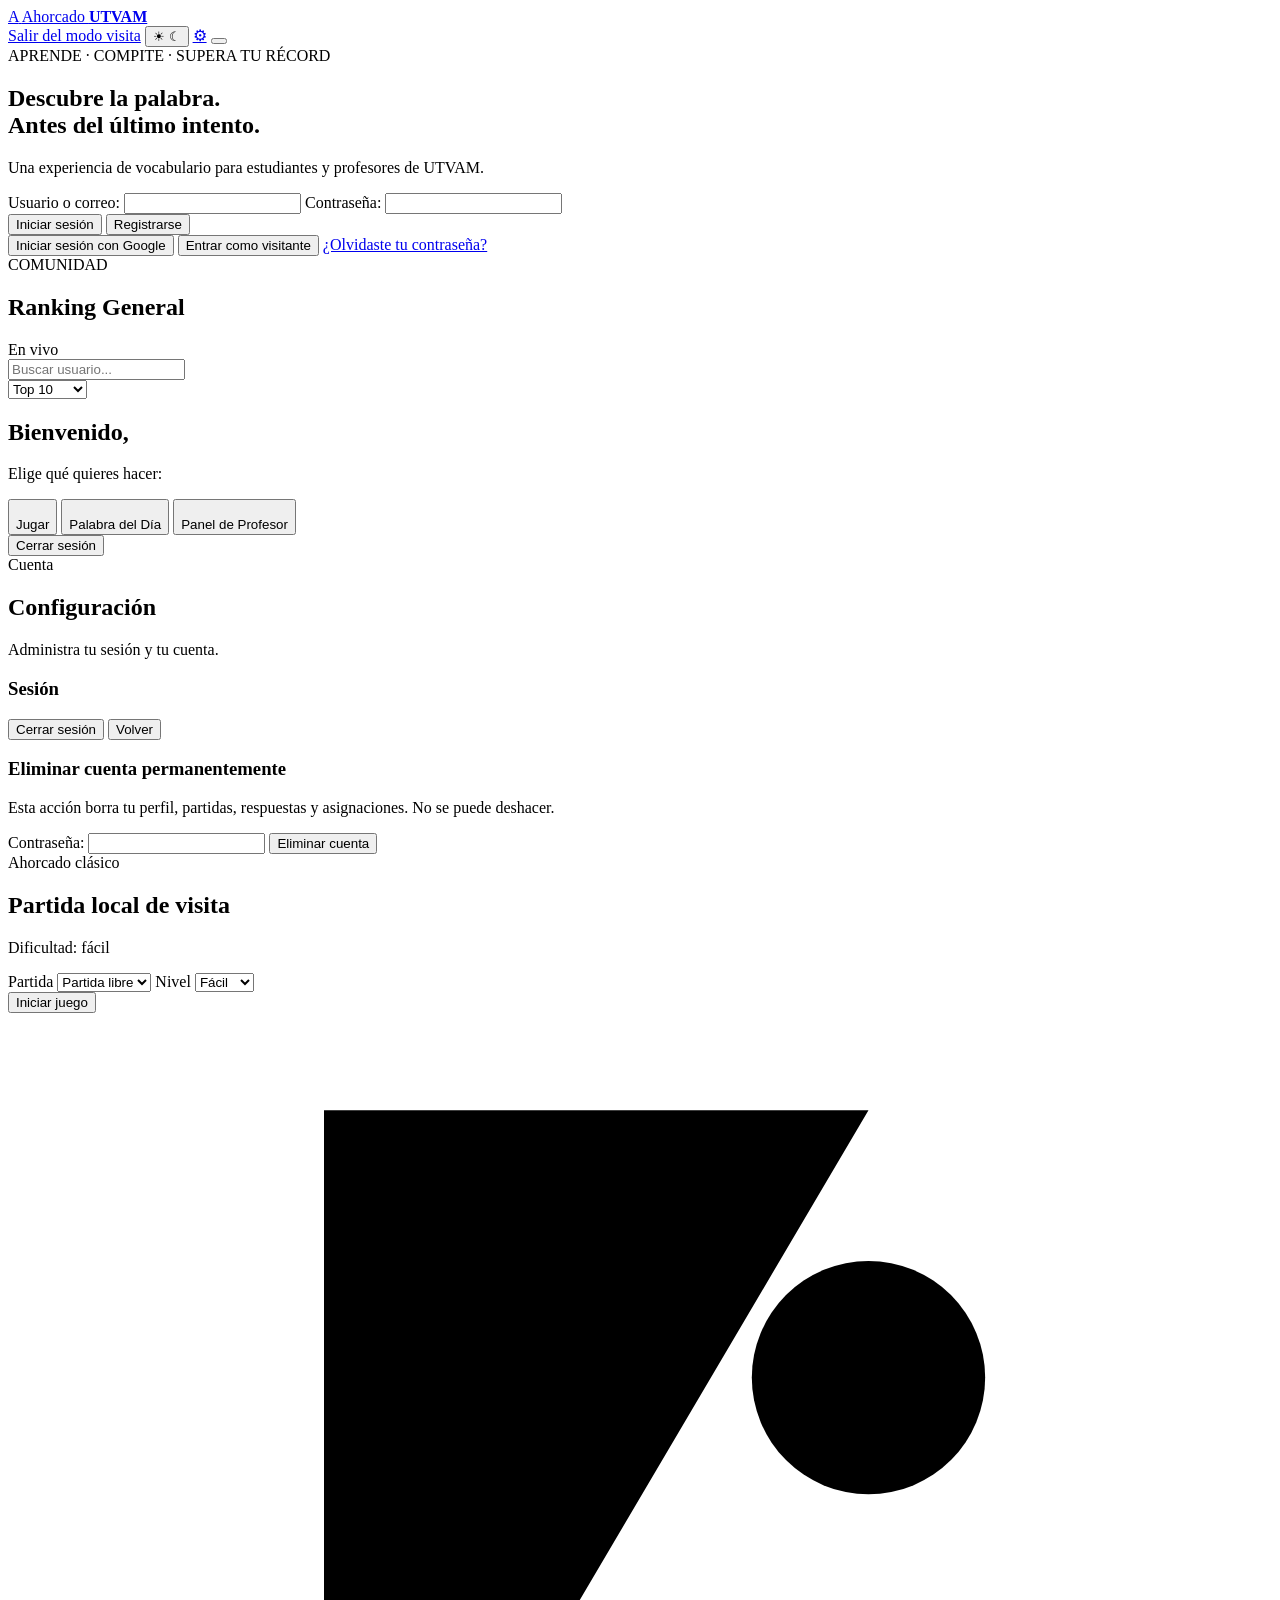
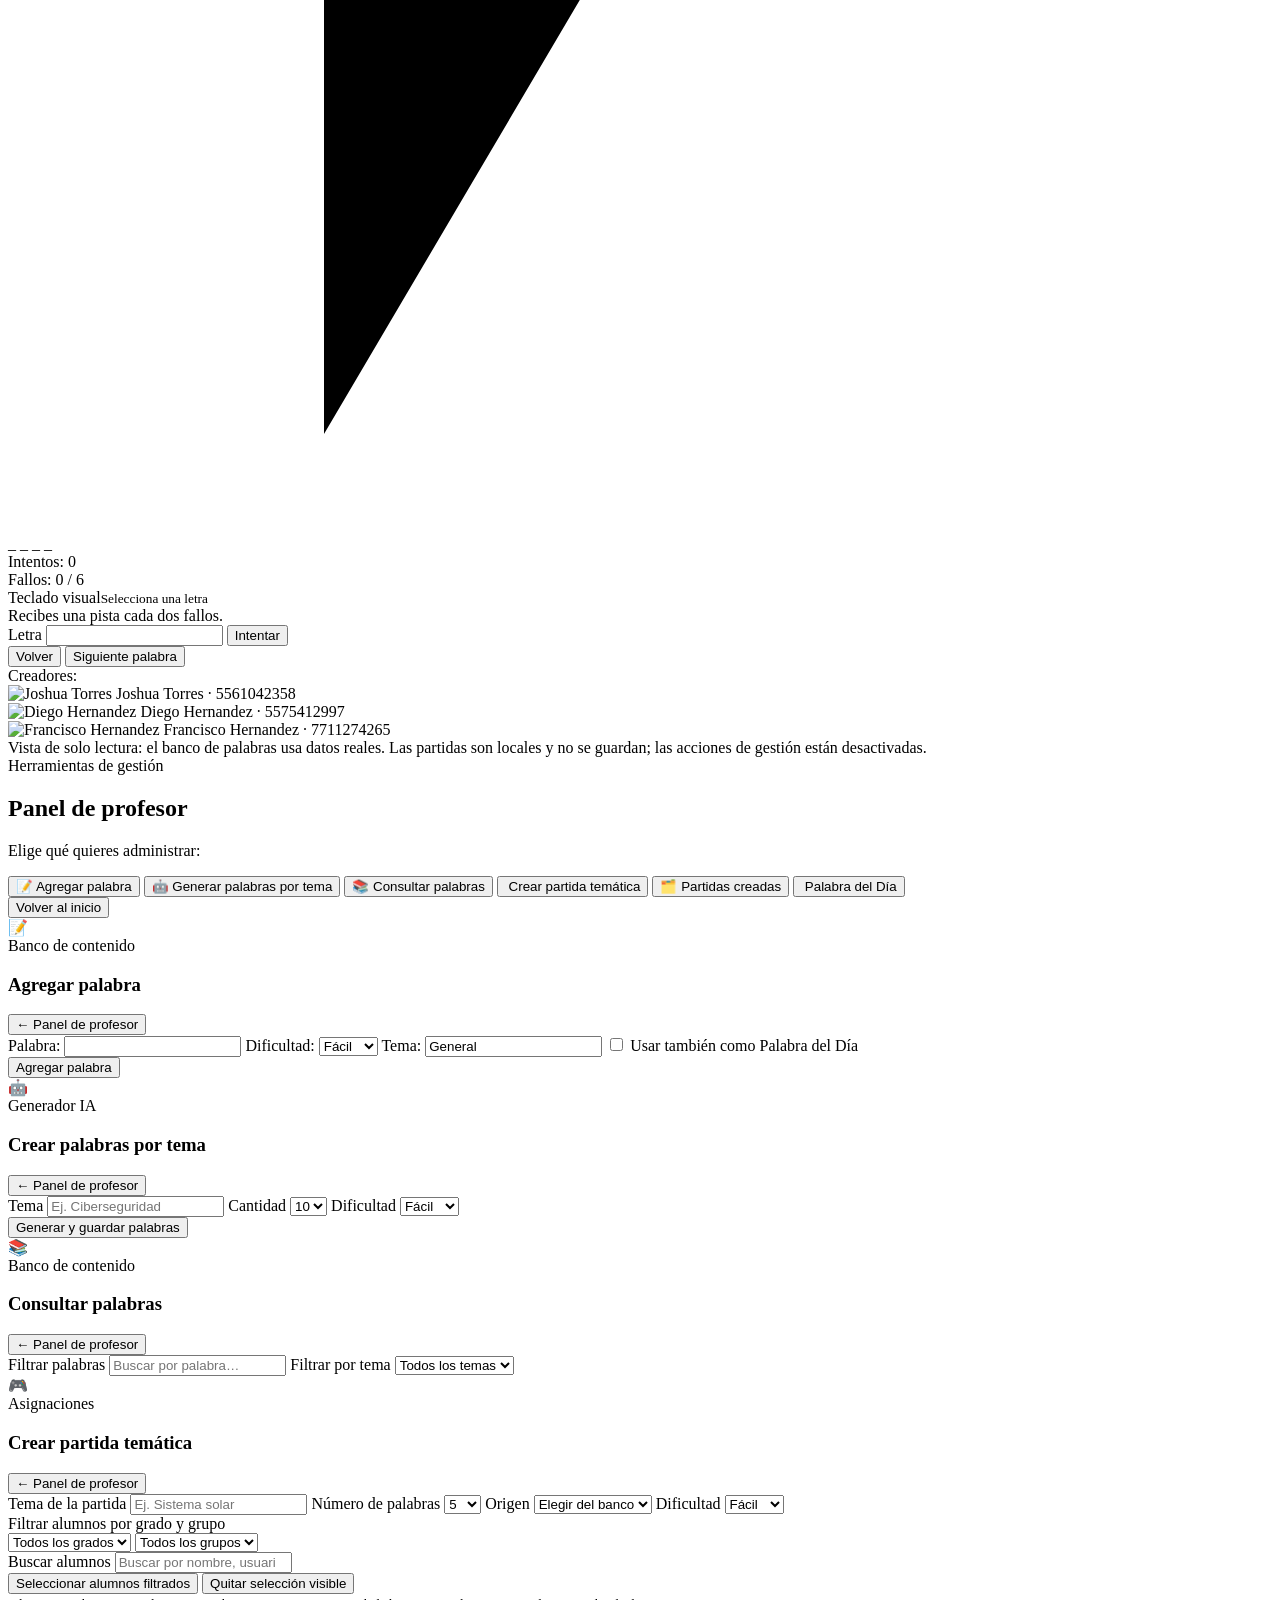
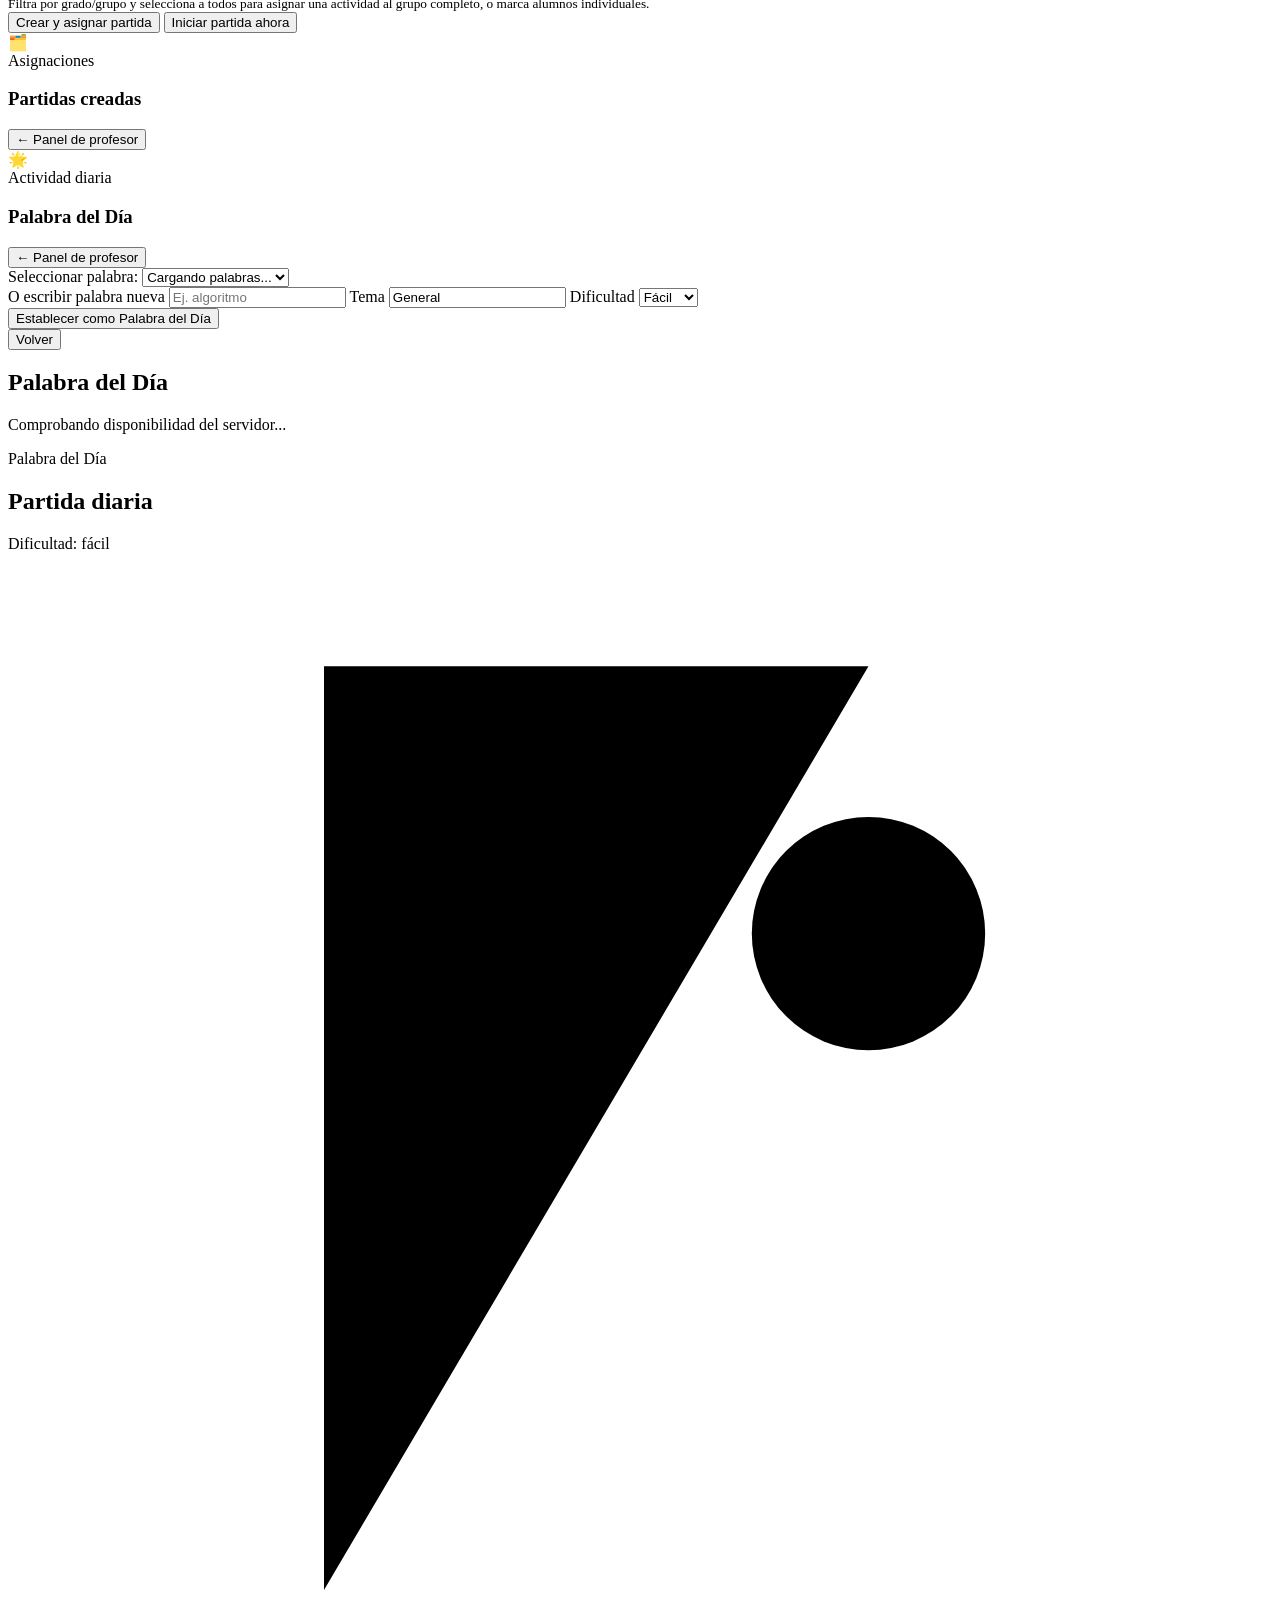
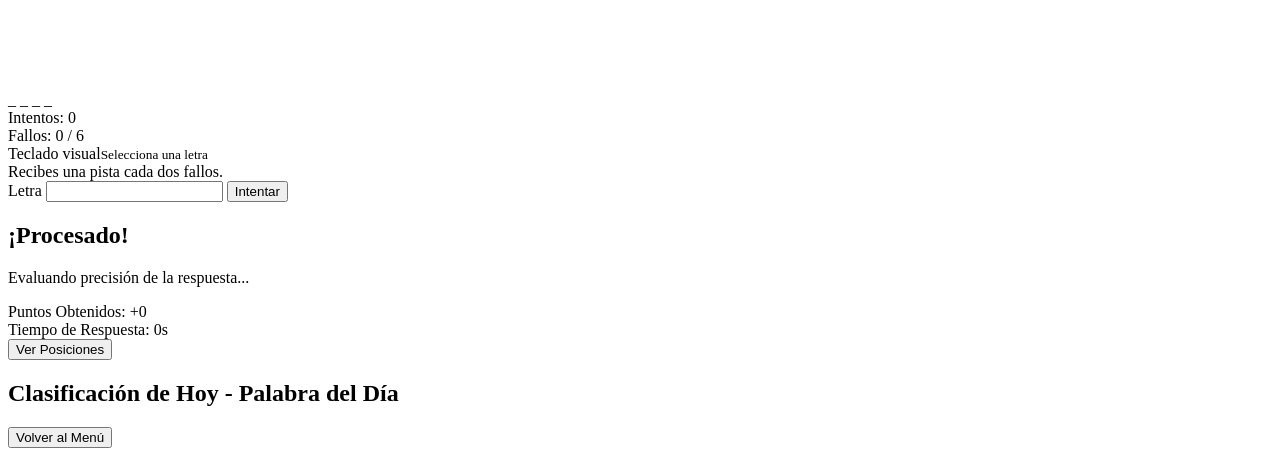
==== commit 60cc4e37: "feat: restaurar el registro con correo y dejar Google como opción - register.html vuelve a ofrecer "" ====
--- a/interfaz/index.html
+++ b/interfaz/index.html
@@ -5,7 +5,7 @@
   <meta name="viewport" content="width=device-width, initial-scale=1.0" />
   <meta http-equiv="X-Content-Type-Options" content="nosniff">
   <title>Ahorcado UTVAM</title>
-  <link rel="stylesheet" href="/static/styles.css?v=20261110-remove-creator-credits" />
+  <link rel="stylesheet" href="/static/styles.css?v=20261110-compact-responsive-login" />
 </head>
 <body>
   <div class="particle-field" id="particle-field" aria-hidden="true"></div>
@@ -68,9 +68,9 @@
               <button type="submit" id="login-btn">Iniciar sesión</button>
               <button type="button" id="show-register-btn" class="secondary-button">Registrarse</button>
             </div>
-            <button type="button" id="google-login-btn" class="google-auth-button">Continuar con Google</button>
+            <button type="button" id="google-login-btn" class="google-auth-button">Iniciar sesión con Google</button>
             <button type="button" id="visitor-login-btn" class="secondary-button">Entrar como visitante</button>
-            <a class="password-recovery-link" href="/password-recovery.html">¿Olvidaste tu contraseña?</a>
+            <a id="password-recovery-link" class="password-recovery-link" href="/password-recovery.html">¿Olvidaste tu contraseña?</a>
           </form>
         </div>
 
@@ -226,6 +226,23 @@
         </div>
       </form>
 
+      <div class="screen-credits" aria-label="Créditos de los creadores">
+        <span class="credits-title">Creadores:</span>
+        <div class="creator-credits">
+          <div class="creator-credit">
+            <img src="/static/assets/creators/joshua-torres.jpg" alt="Joshua Torres" />
+            <span>Joshua Torres · 5561042358</span>
+          </div>
+          <div class="creator-credit">
+            <img src="/static/assets/creators/diego-hernandez.jpg" alt="Diego Hernandez" />
+            <span>Diego Hernandez · 5575412997</span>
+          </div>
+          <div class="creator-credit">
+            <img src="/static/assets/creators/francisco-hernandez.jpeg" alt="Francisco Hernandez" />
+            <span>Francisco Hernandez · 7711274265</span>
+          </div>
+        </div>
+      </div>
     </section>
     <section class="panel hidden" id="teacher-panel">
       <div id="visitor-write-warning" class="visitor-write-warning hidden" role="note">
@@ -528,7 +545,7 @@
 
   <script src="/static/components/theme.js"></script>
   <script src="https://cdn.jsdelivr.net/npm/@supabase/supabase-js@2"></script>
-  <link rel="stylesheet" href="/static/visitor-demo.css?v=20261110-visitor-db-words" />
-  <script type="module" src="/static/components/boot.mjs?v=20261110-visitor-db-words"></script>
+  <link rel="stylesheet" href="/static/visitor-demo.css?v=20261110-google-only" />
+  <script type="module" src="/static/components/boot.mjs?v=20261111-registro-correo"></script>
 </body>
 </html>
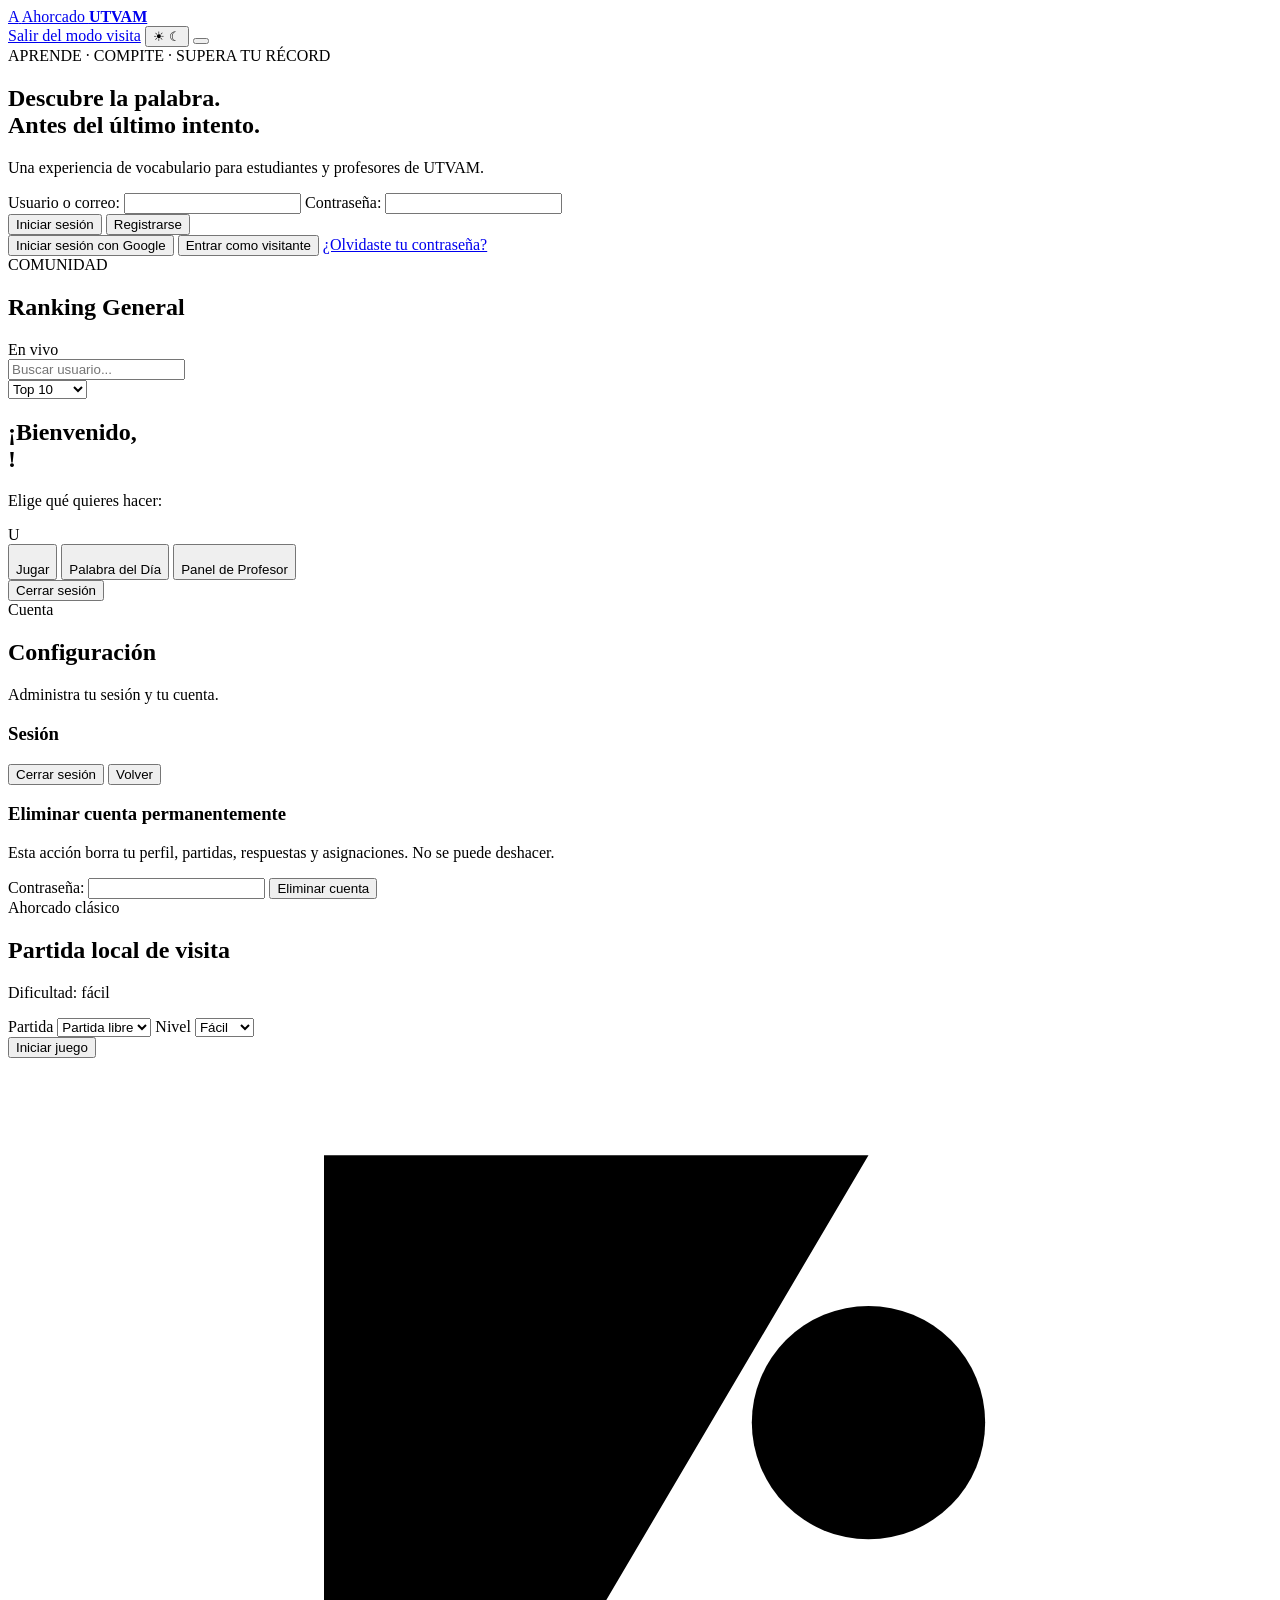
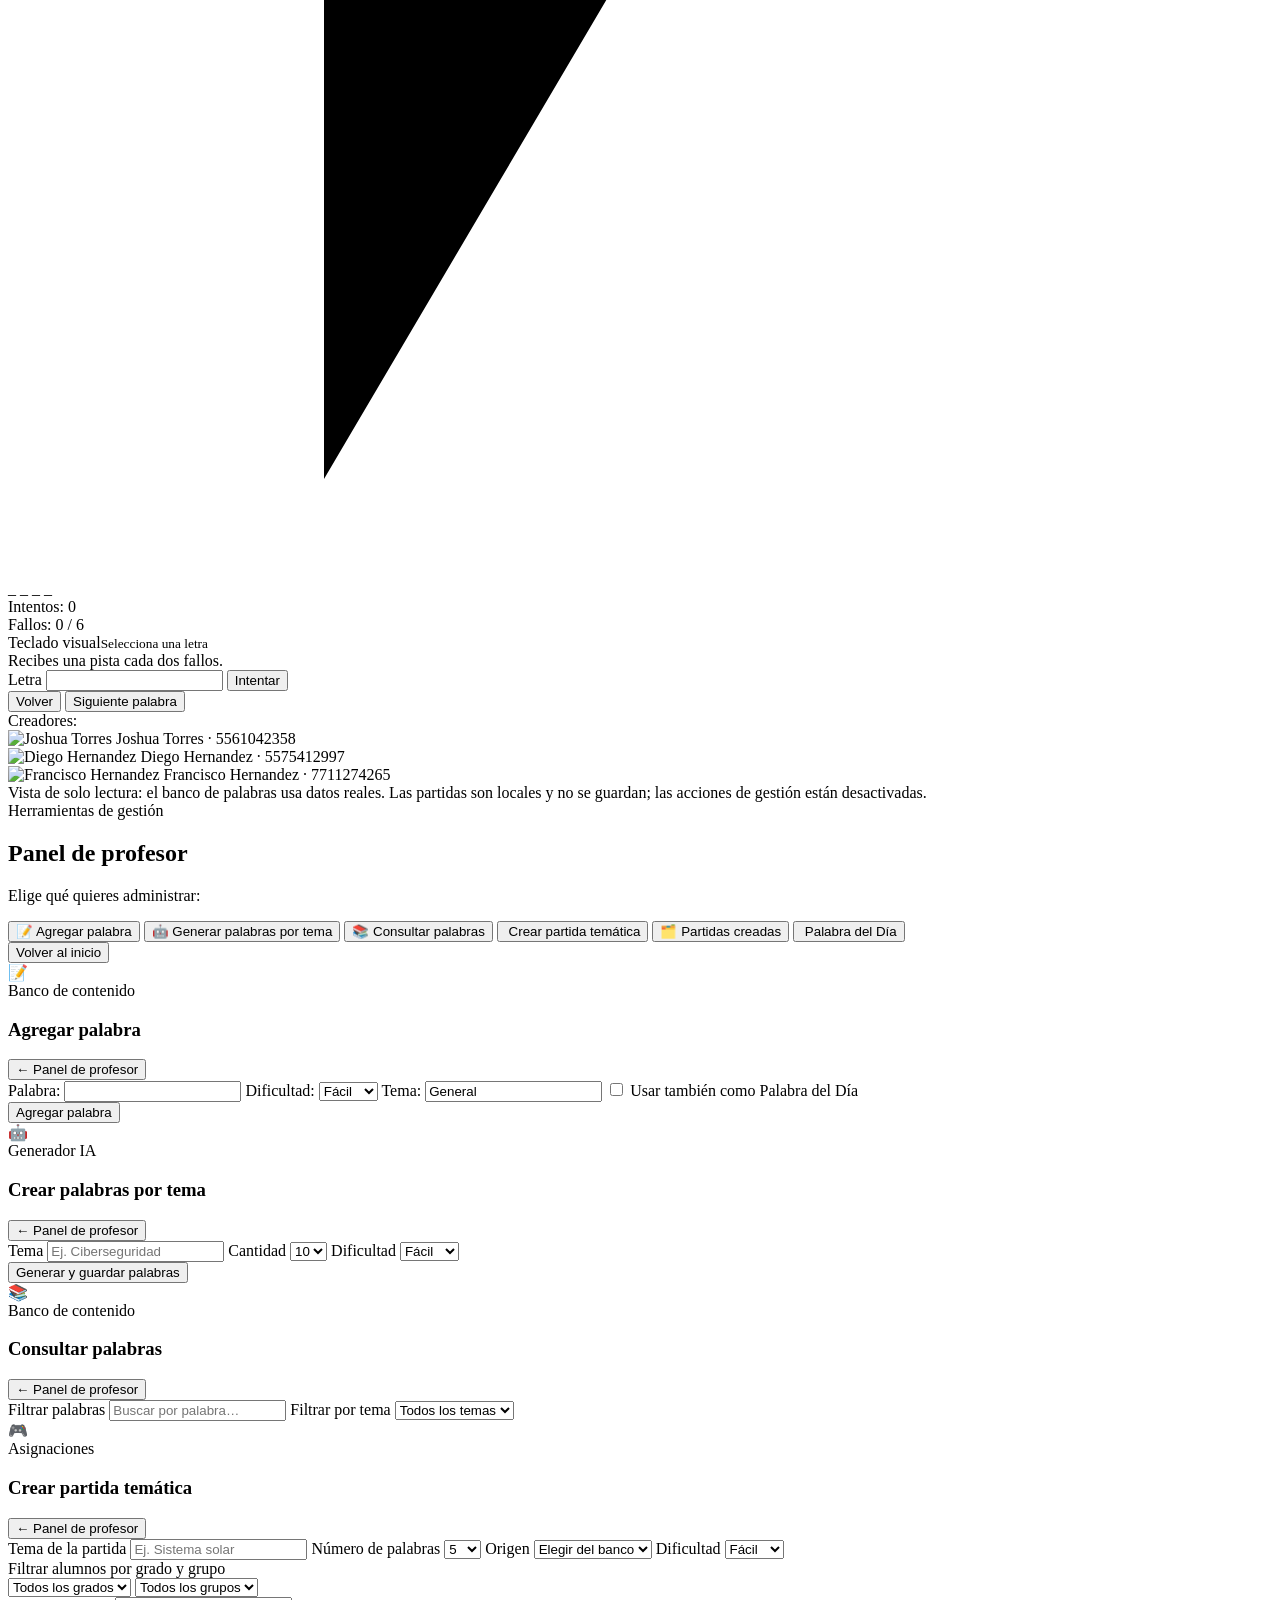
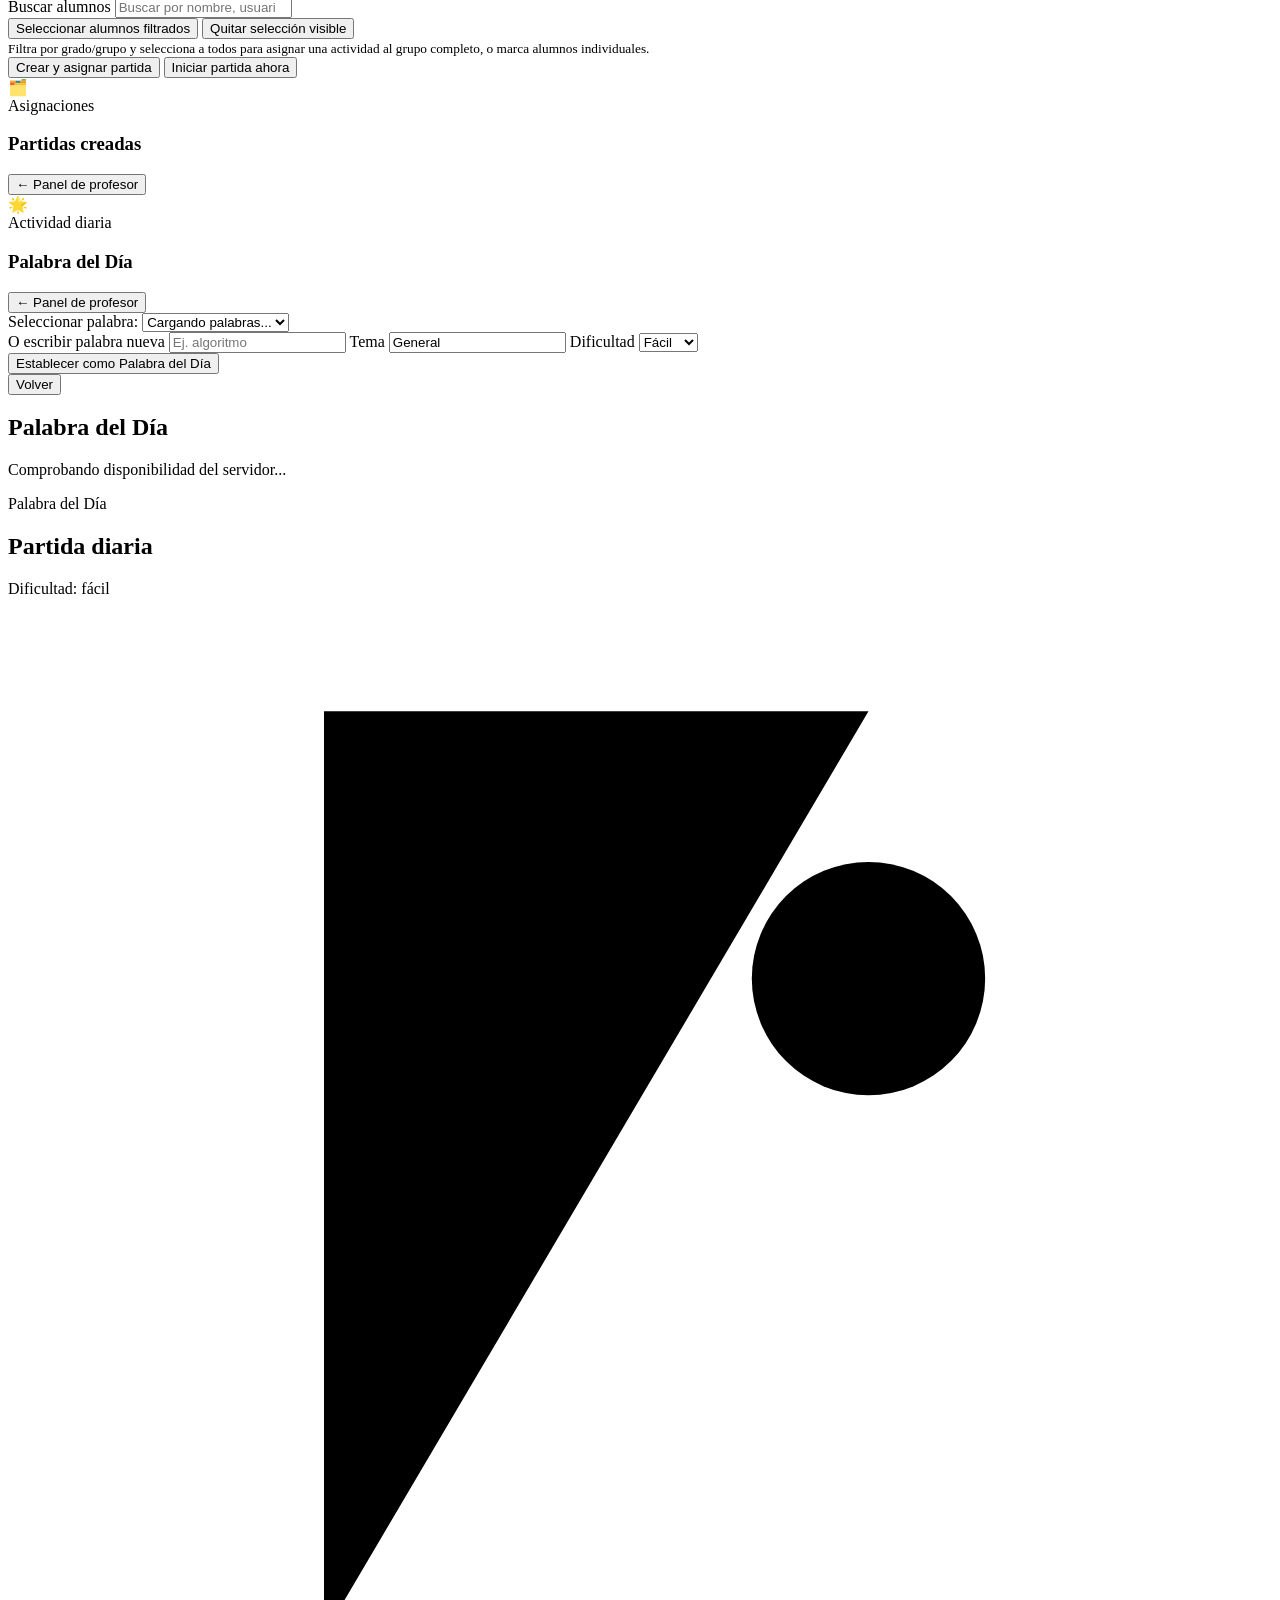
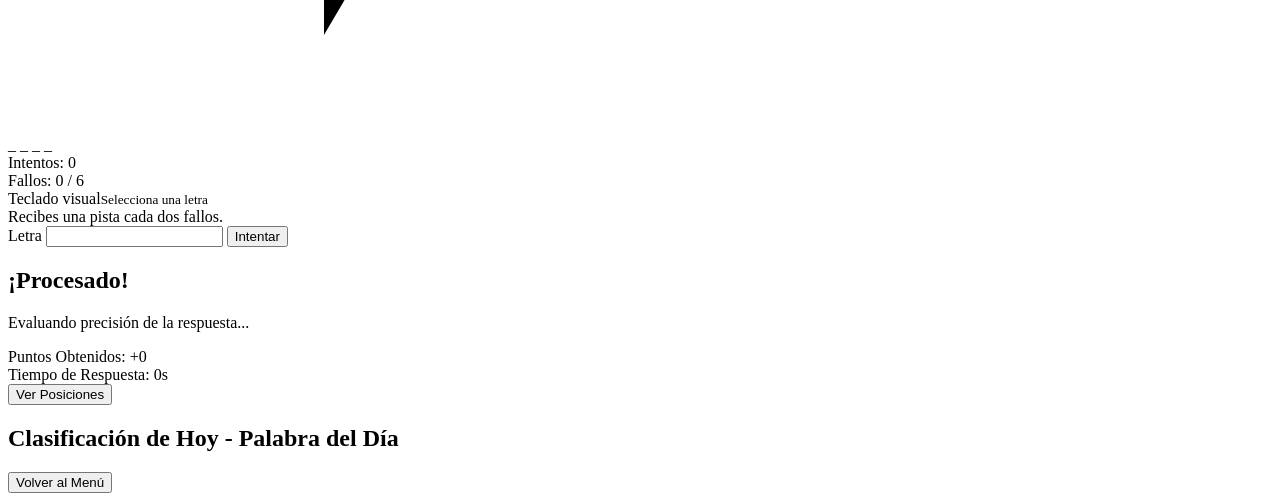
==== commit 38fff0a7: "actualizacion de errores de apartados q no tenian nada que ver" ====
--- a/interfaz/index.html
+++ b/interfaz/index.html
@@ -5,7 +5,7 @@
   <meta name="viewport" content="width=device-width, initial-scale=1.0" />
   <meta http-equiv="X-Content-Type-Options" content="nosniff">
   <title>Ahorcado UTVAM</title>
-  <link rel="stylesheet" href="/static/styles.css?v=20261110-compact-responsive-login" />
+  <link rel="stylesheet" href="/static/styles.css?v=20261110-no-management-shortcut" />
 </head>
 <body>
   <div class="particle-field" id="particle-field" aria-hidden="true"></div>
@@ -23,7 +23,6 @@
         <span class="theme-icon moon" aria-hidden="true">☾</span>
         <span class="theme-thumb" aria-hidden="true"></span>
       </button>
-      <a class="management-shortcut" href="/gestion/" aria-label="Ir al modo Gestión" title="Modo Gestión">⚙</a>
       <button class="settings-top-btn hidden" id="settings-btn" type="button" aria-label="Configuración">
         <span class="settings-mini-icon" aria-hidden="true"></span>
       </button>
@@ -49,9 +48,6 @@
               maxlength="100"
               title="Ingresa tu usuario o correo electrónico."
               autocomplete="username"
-              autocapitalize="none"
-              autocorrect="off"
-              spellcheck="false"
               required
             />
 
@@ -106,8 +102,13 @@
     </div>
 
     <section class="panel hidden" id="home-panel">
-      <h1>Bienvenido, <span id="welcome-name"></span></h1>
-      <p id="welcome-role-text">Elige qué quieres hacer:</p>
+      <div class="welcome-header">
+        <div class="welcome-copy">
+          <h1>¡Bienvenido,<br /><span id="welcome-name" class="gradient-text"></span>!</h1>
+          <p id="welcome-role-text">Elige qué quieres hacer:</p>
+        </div>
+        <div class="avatar-container" id="welcome-avatar" aria-hidden="true">U</div>
+      </div>
       <div class="home-actions">
         <button id="play-game-btn" class="action-btn">
           <img class="action-icon-img" src="/static/assets/icons/play-word-game.png" alt="" aria-hidden="true" />
@@ -546,6 +547,6 @@
   <script src="/static/components/theme.js"></script>
   <script src="https://cdn.jsdelivr.net/npm/@supabase/supabase-js@2"></script>
   <link rel="stylesheet" href="/static/visitor-demo.css?v=20261110-google-only" />
-  <script type="module" src="/static/components/boot.mjs?v=20261111-registro-correo"></script>
+  <script type="module" src="/static/components/boot.mjs?v=20261111-password-login"></script>
 </body>
 </html>
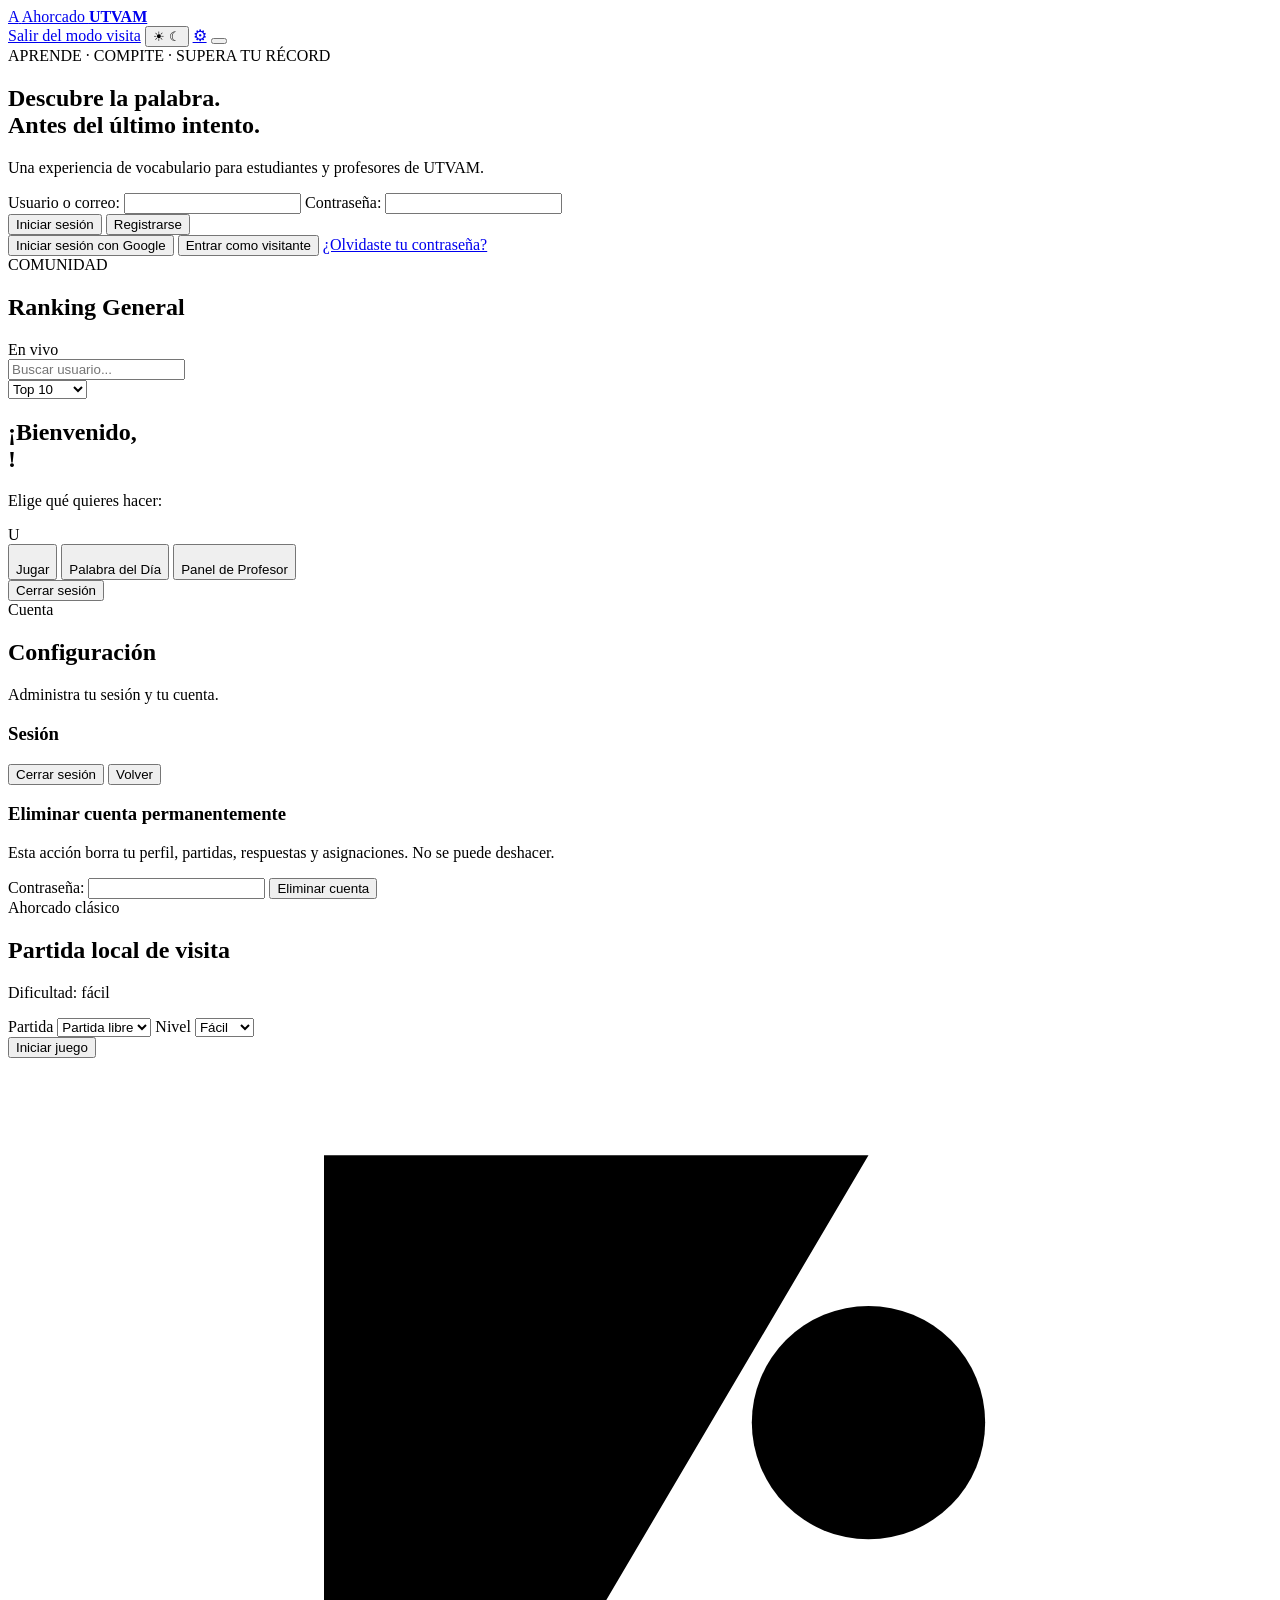
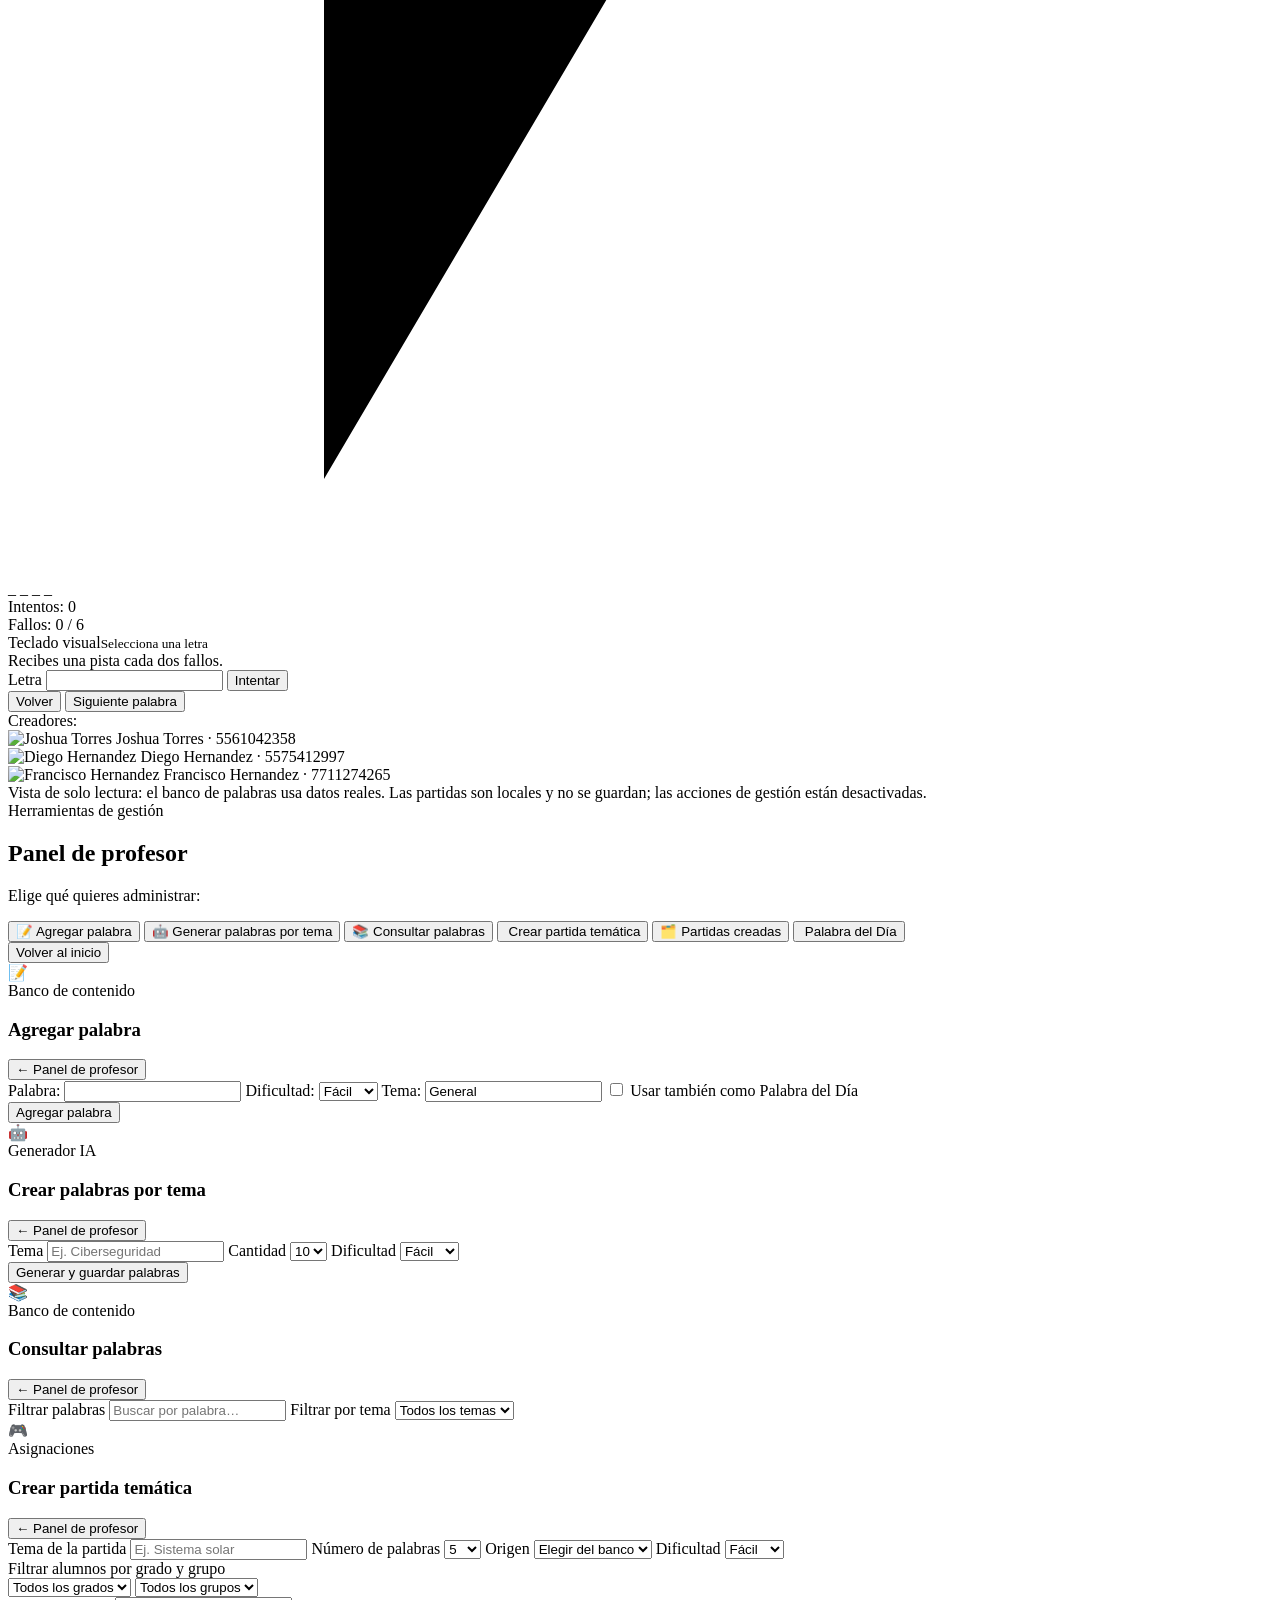
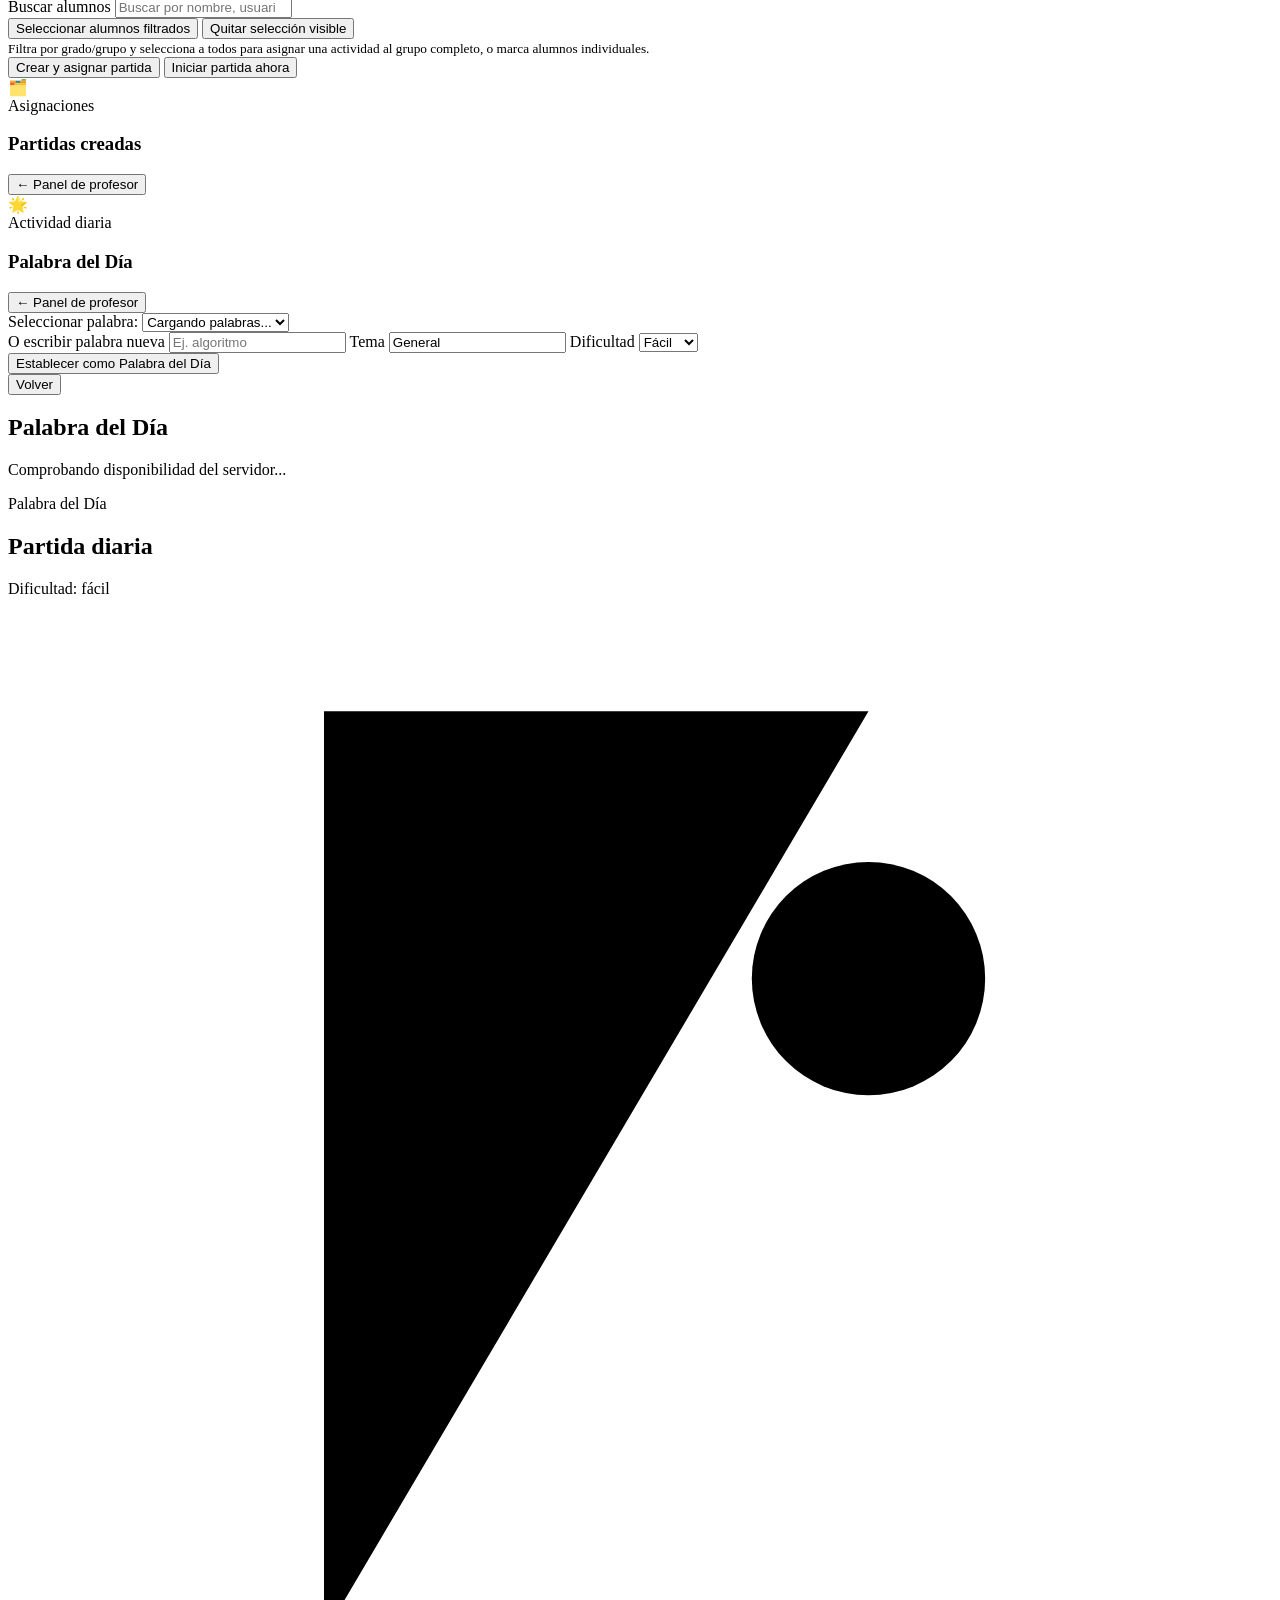
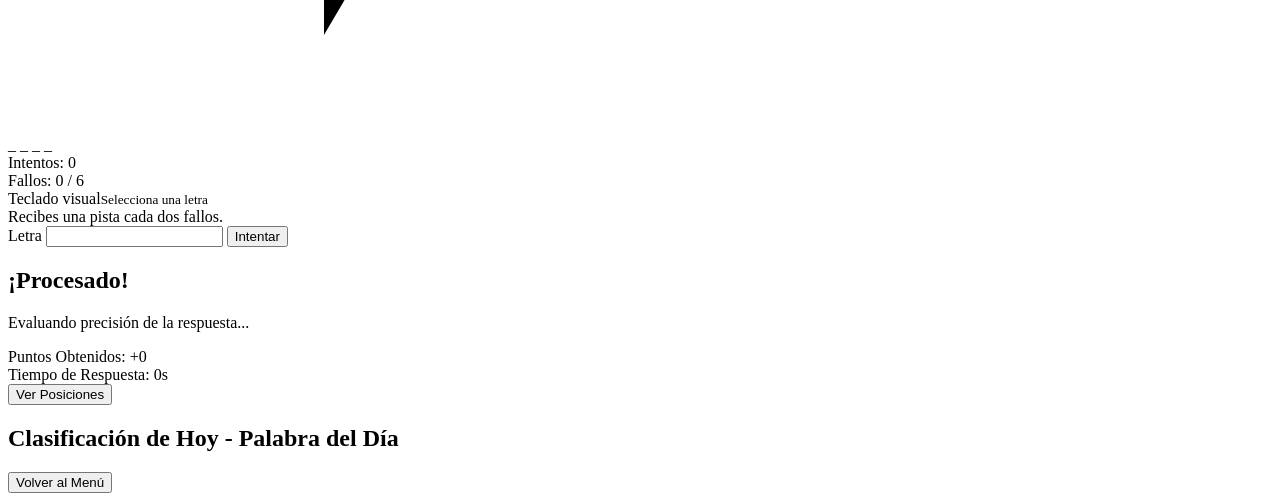
==== commit 253ff9bd: "correcion de gestion de permisos" ====
--- a/interfaz/index.html
+++ b/interfaz/index.html
@@ -5,7 +5,7 @@
   <meta name="viewport" content="width=device-width, initial-scale=1.0" />
   <meta http-equiv="X-Content-Type-Options" content="nosniff">
   <title>Ahorcado UTVAM</title>
-  <link rel="stylesheet" href="/static/styles.css?v=20261110-no-management-shortcut" />
+  <link rel="stylesheet" href="/static/styles.css?v=20261110-restore-management-home" />
 </head>
 <body>
   <div class="particle-field" id="particle-field" aria-hidden="true"></div>
@@ -23,6 +23,7 @@
         <span class="theme-icon moon" aria-hidden="true">☾</span>
         <span class="theme-thumb" aria-hidden="true"></span>
       </button>
+      <a class="management-shortcut" id="management-shortcut" href="/gestion/" aria-label="Ir al modo Gestión" title="Modo Gestión">⚙</a>
       <button class="settings-top-btn hidden" id="settings-btn" type="button" aria-label="Configuración">
         <span class="settings-mini-icon" aria-hidden="true"></span>
       </button>
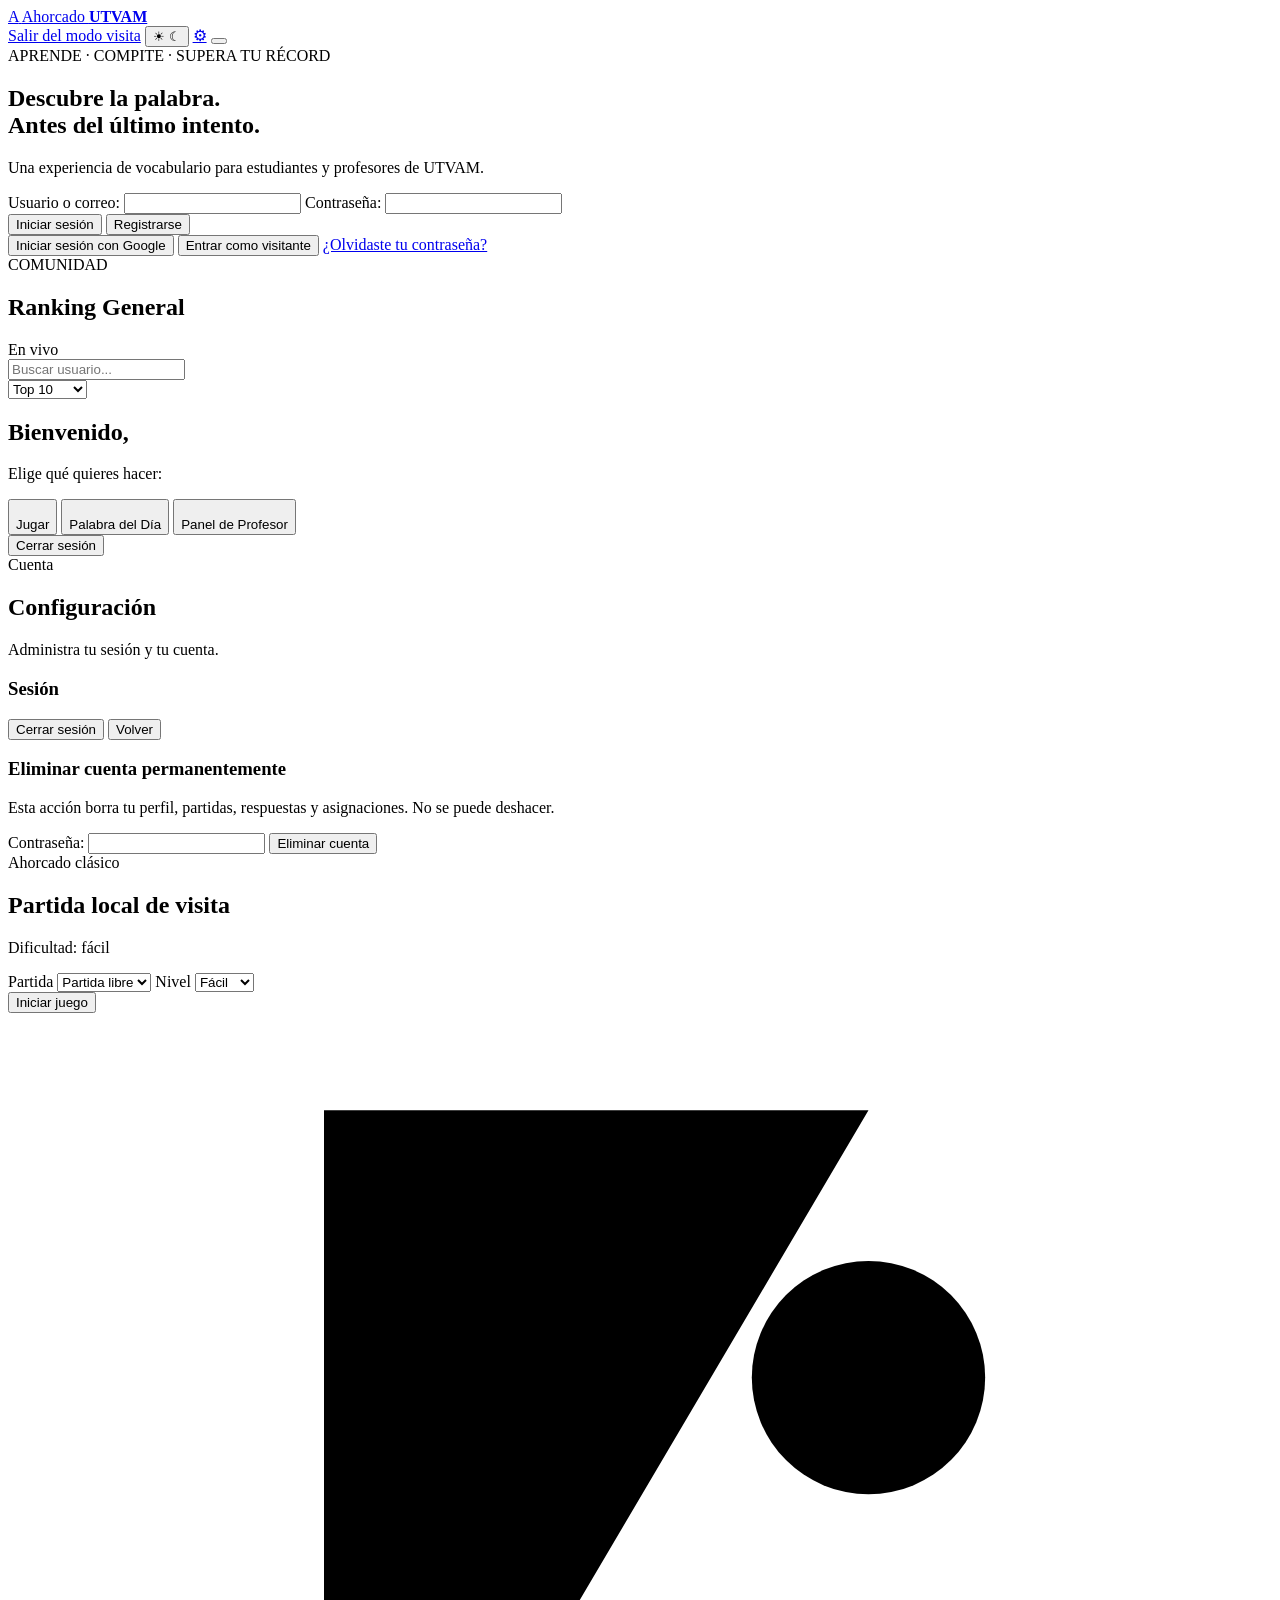
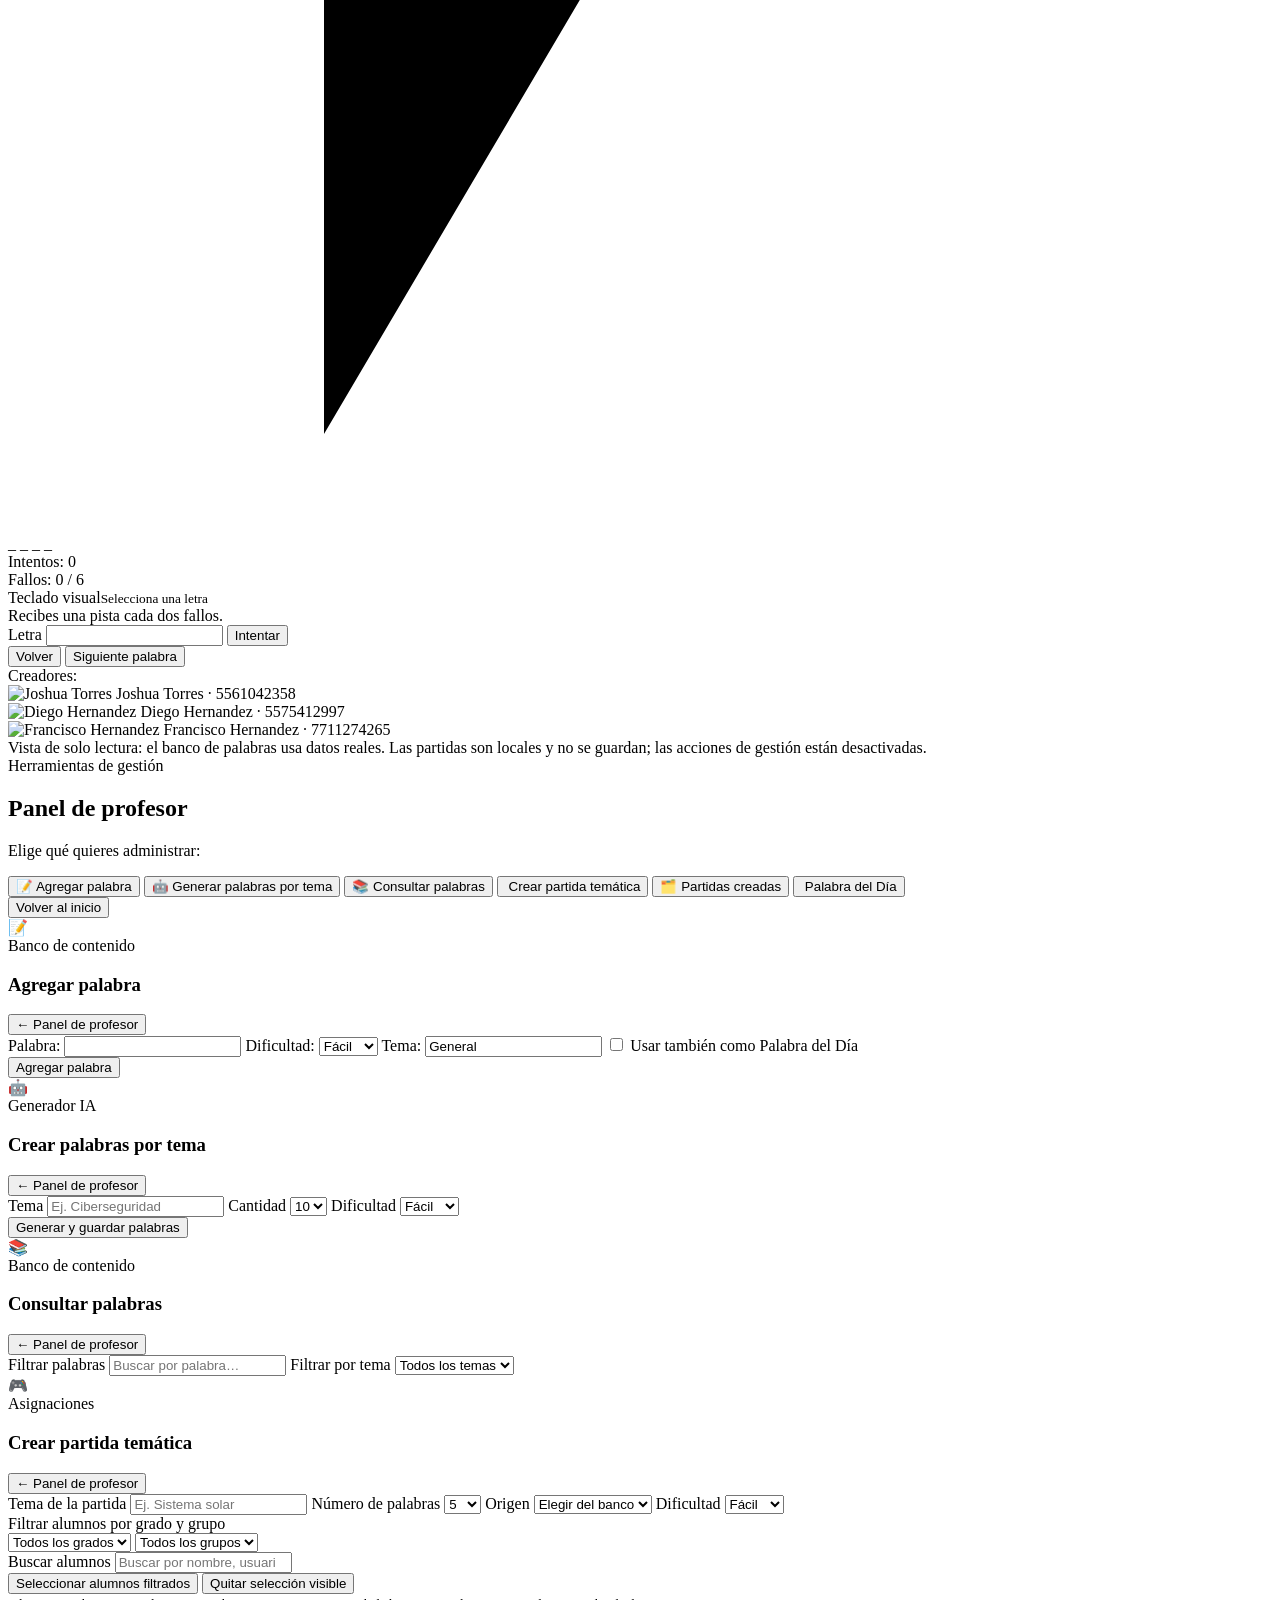
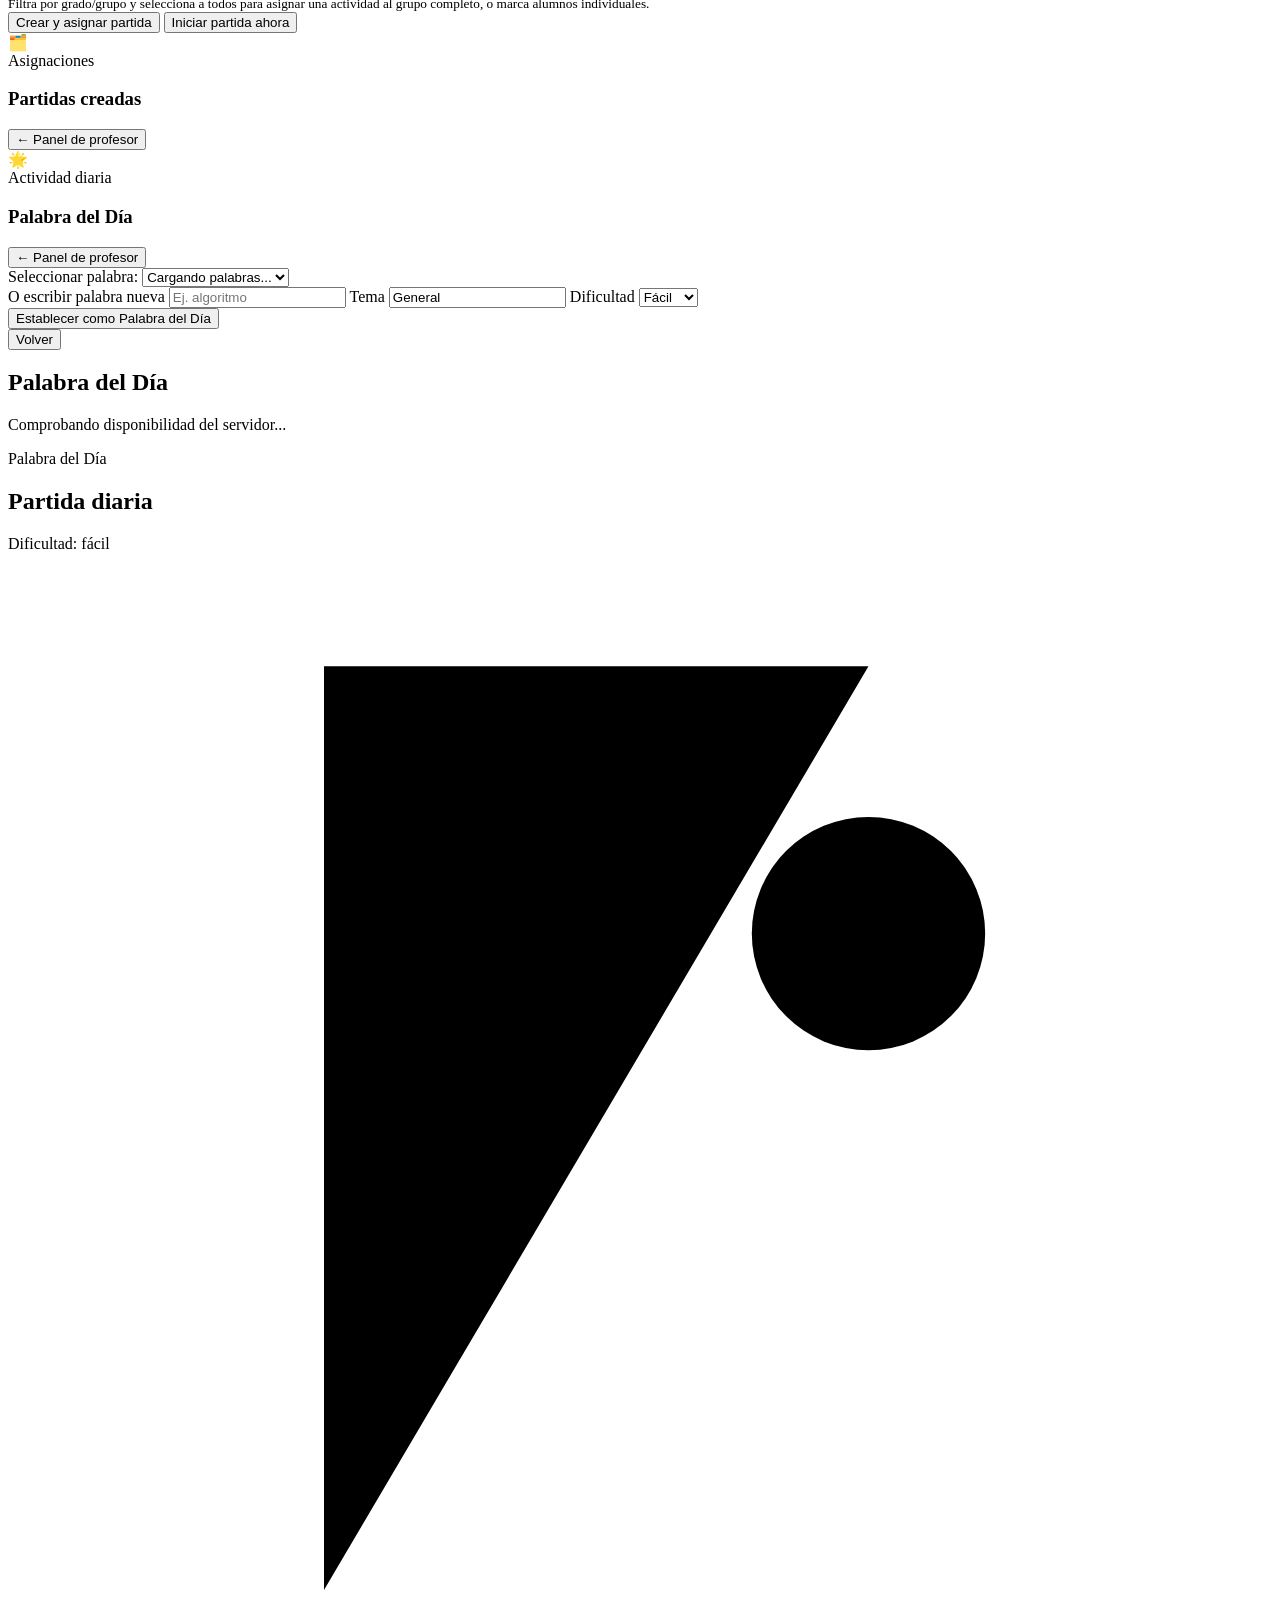
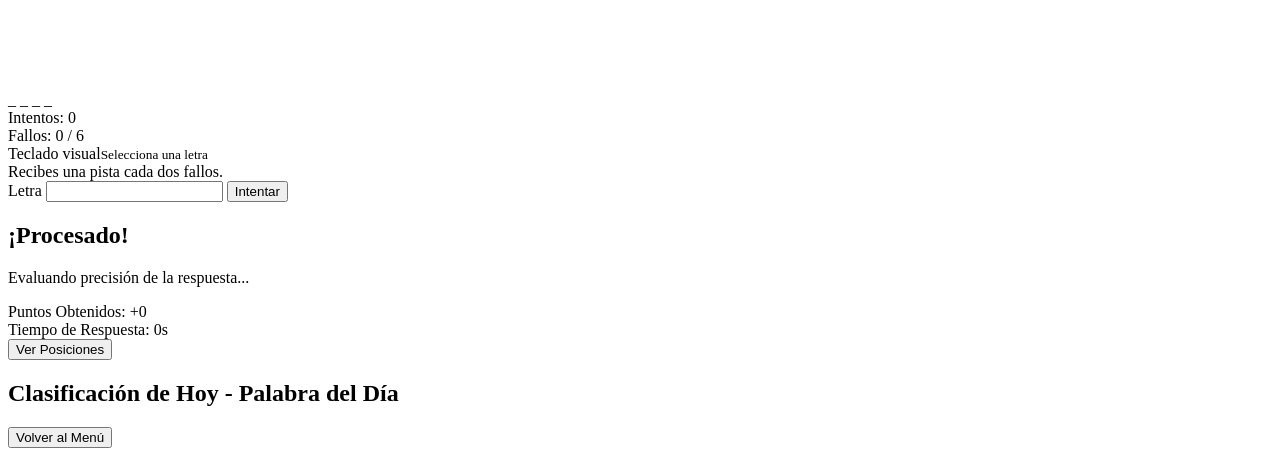
==== commit e68fca8e: "Merge pull request #14 from UTVAM-Software/feature/registro-correo-y-google Restaurar registro con c" ====
--- a/interfaz/index.html
+++ b/interfaz/index.html
@@ -5,7 +5,7 @@
   <meta name="viewport" content="width=device-width, initial-scale=1.0" />
   <meta http-equiv="X-Content-Type-Options" content="nosniff">
   <title>Ahorcado UTVAM</title>
-  <link rel="stylesheet" href="/static/styles.css?v=20261110-restore-management-home" />
+  <link rel="stylesheet" href="/static/styles.css?v=20261110-compact-responsive-login" />
 </head>
 <body>
   <div class="particle-field" id="particle-field" aria-hidden="true"></div>
@@ -23,7 +23,7 @@
         <span class="theme-icon moon" aria-hidden="true">☾</span>
         <span class="theme-thumb" aria-hidden="true"></span>
       </button>
-      <a class="management-shortcut" id="management-shortcut" href="/gestion/" aria-label="Ir al modo Gestión" title="Modo Gestión">⚙</a>
+      <a class="management-shortcut" href="/gestion/" aria-label="Ir al modo Gestión" title="Modo Gestión">⚙</a>
       <button class="settings-top-btn hidden" id="settings-btn" type="button" aria-label="Configuración">
         <span class="settings-mini-icon" aria-hidden="true"></span>
       </button>
@@ -49,6 +49,9 @@
               maxlength="100"
               title="Ingresa tu usuario o correo electrónico."
               autocomplete="username"
+              autocapitalize="none"
+              autocorrect="off"
+              spellcheck="false"
               required
             />
 
@@ -103,13 +106,8 @@
     </div>
 
     <section class="panel hidden" id="home-panel">
-      <div class="welcome-header">
-        <div class="welcome-copy">
-          <h1>¡Bienvenido,<br /><span id="welcome-name" class="gradient-text"></span>!</h1>
-          <p id="welcome-role-text">Elige qué quieres hacer:</p>
-        </div>
-        <div class="avatar-container" id="welcome-avatar" aria-hidden="true">U</div>
-      </div>
+      <h1>Bienvenido, <span id="welcome-name"></span></h1>
+      <p id="welcome-role-text">Elige qué quieres hacer:</p>
       <div class="home-actions">
         <button id="play-game-btn" class="action-btn">
           <img class="action-icon-img" src="/static/assets/icons/play-word-game.png" alt="" aria-hidden="true" />
@@ -548,6 +546,6 @@
   <script src="/static/components/theme.js"></script>
   <script src="https://cdn.jsdelivr.net/npm/@supabase/supabase-js@2"></script>
   <link rel="stylesheet" href="/static/visitor-demo.css?v=20261110-google-only" />
-  <script type="module" src="/static/components/boot.mjs?v=20261111-password-login"></script>
+  <script type="module" src="/static/components/boot.mjs?v=20261111-registro-correo"></script>
 </body>
 </html>
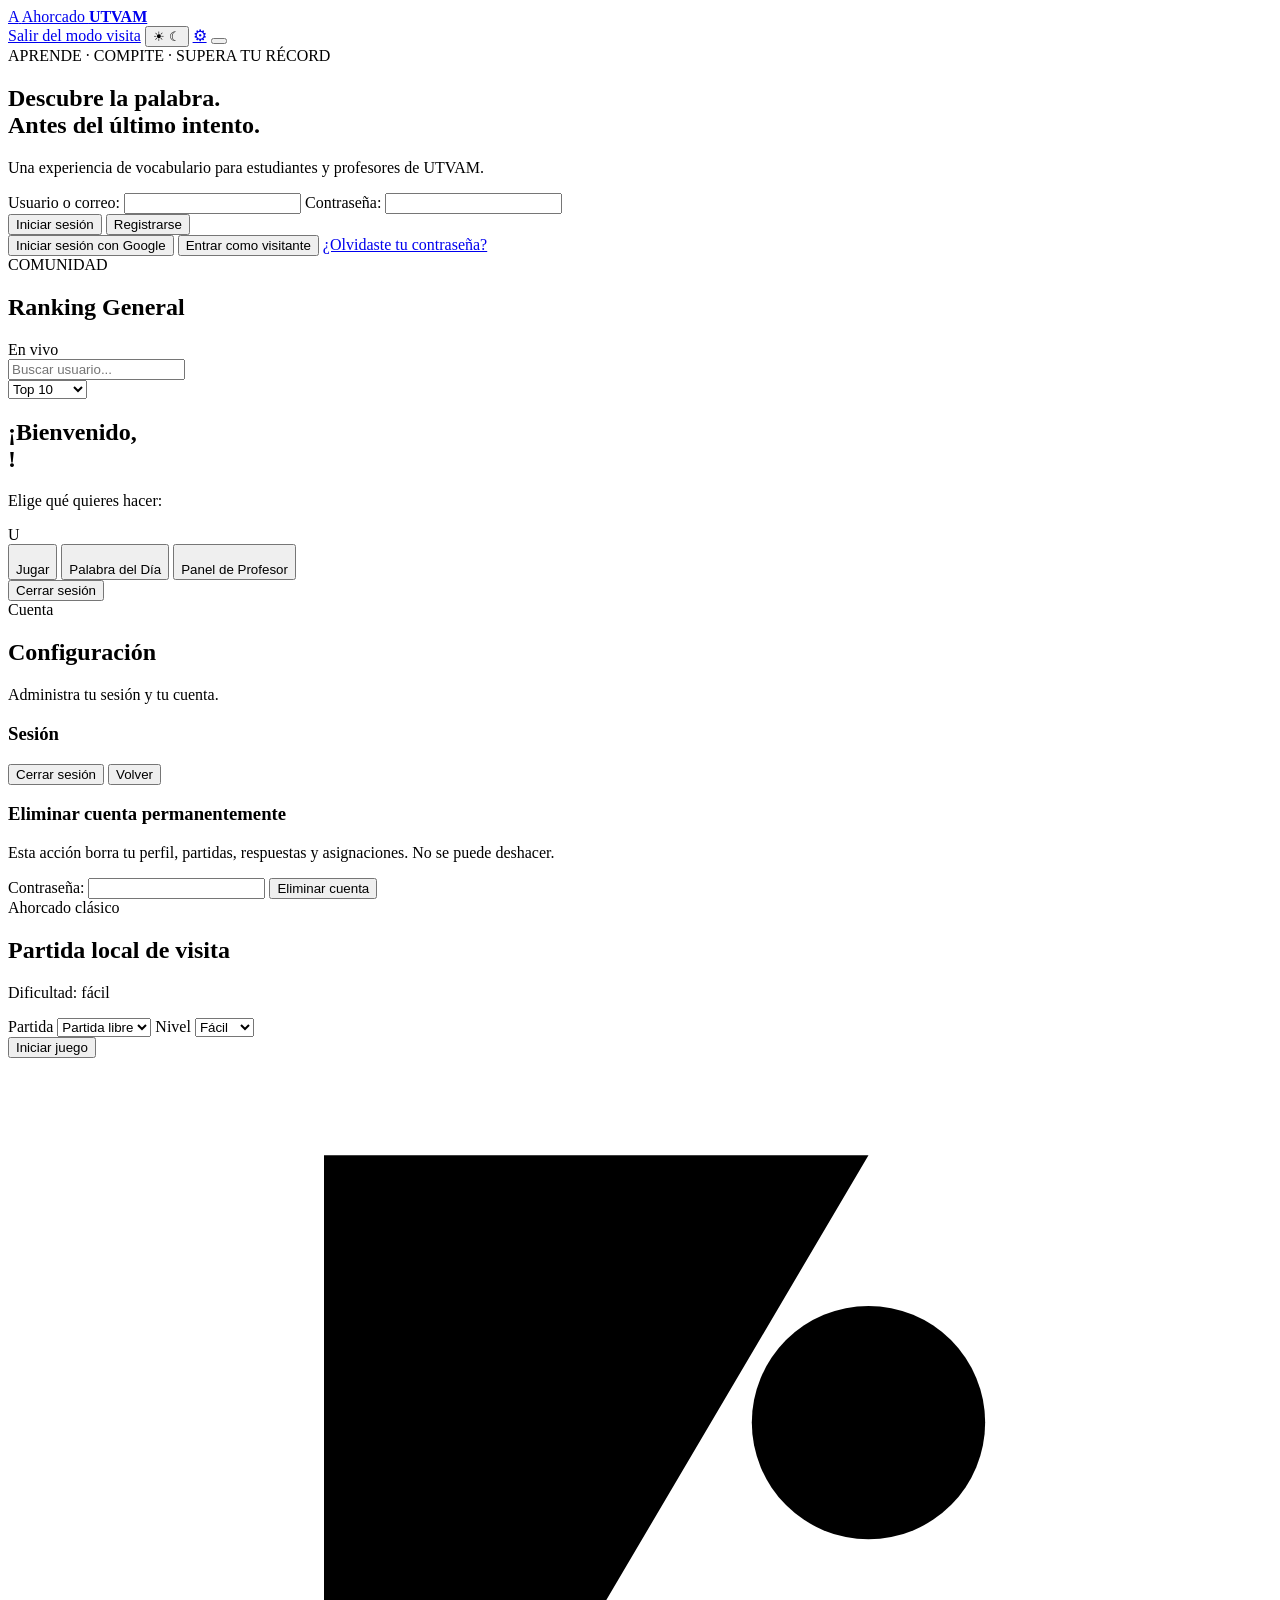
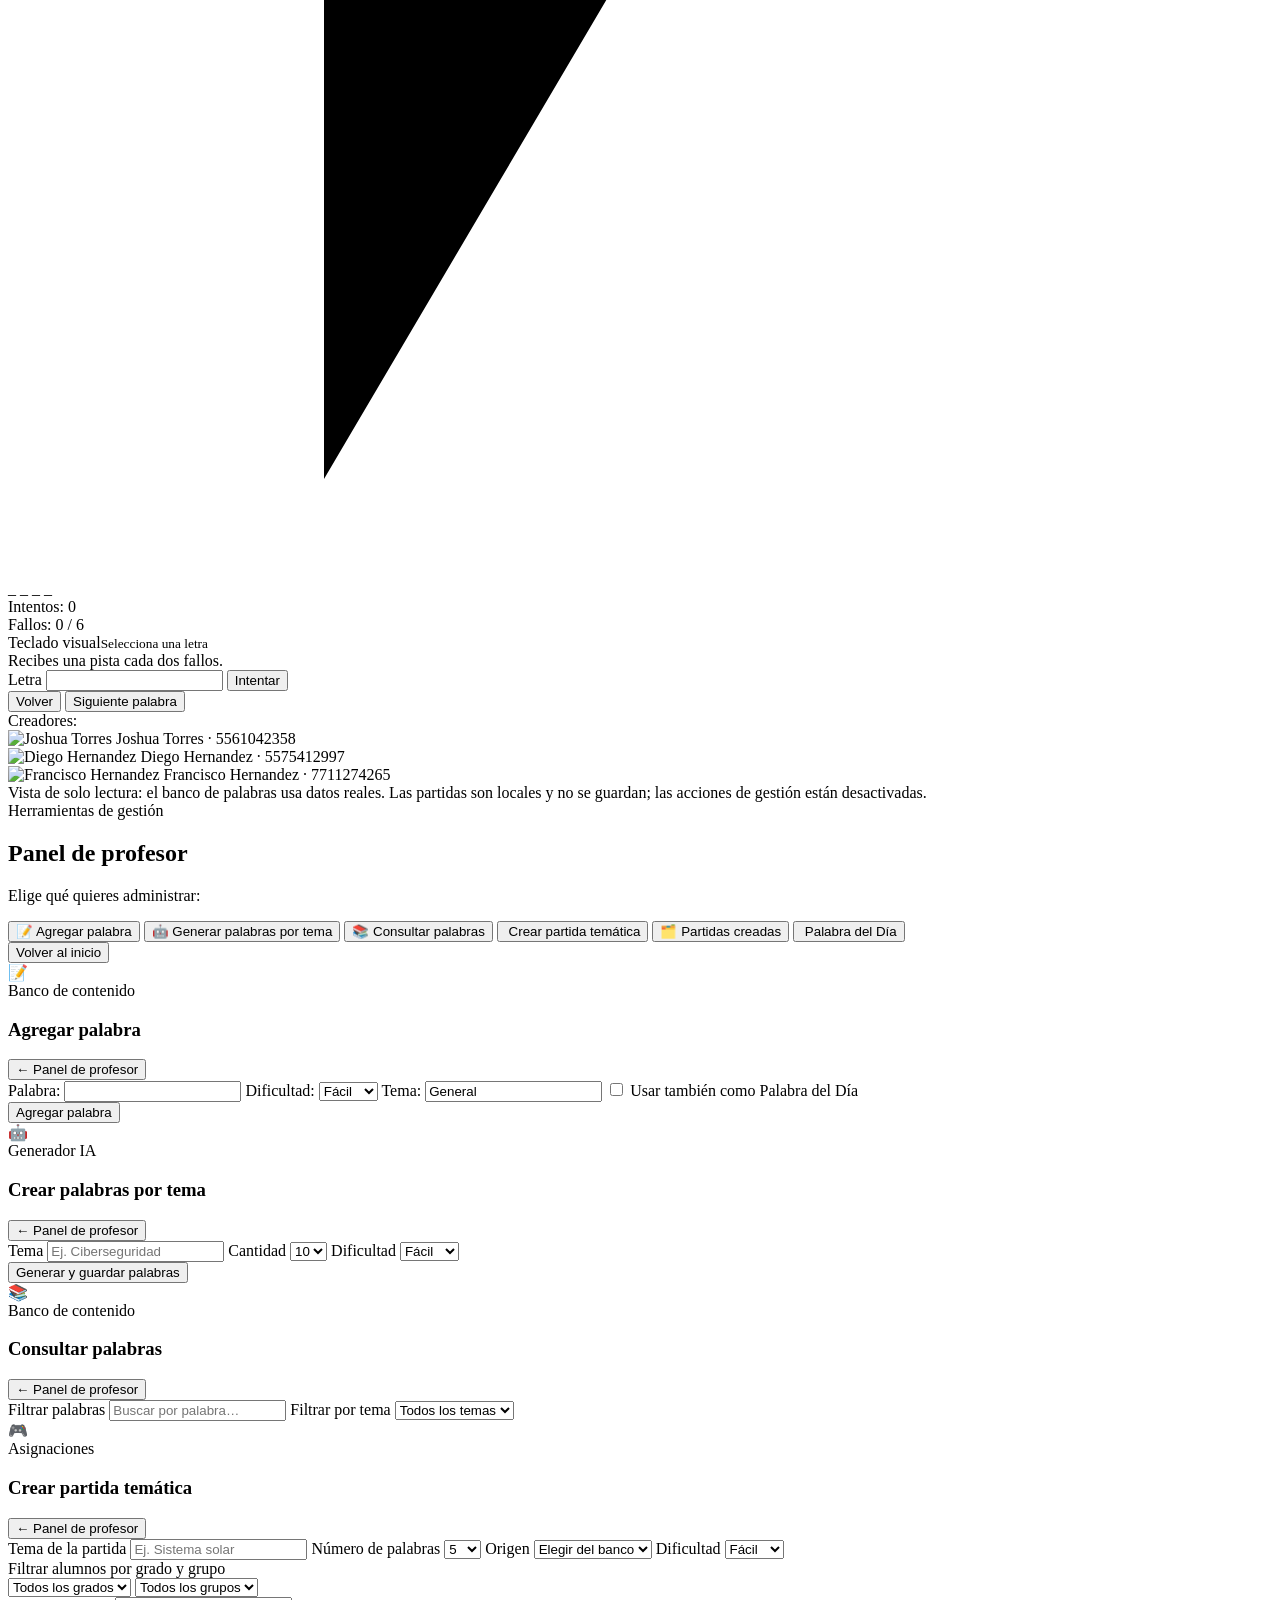
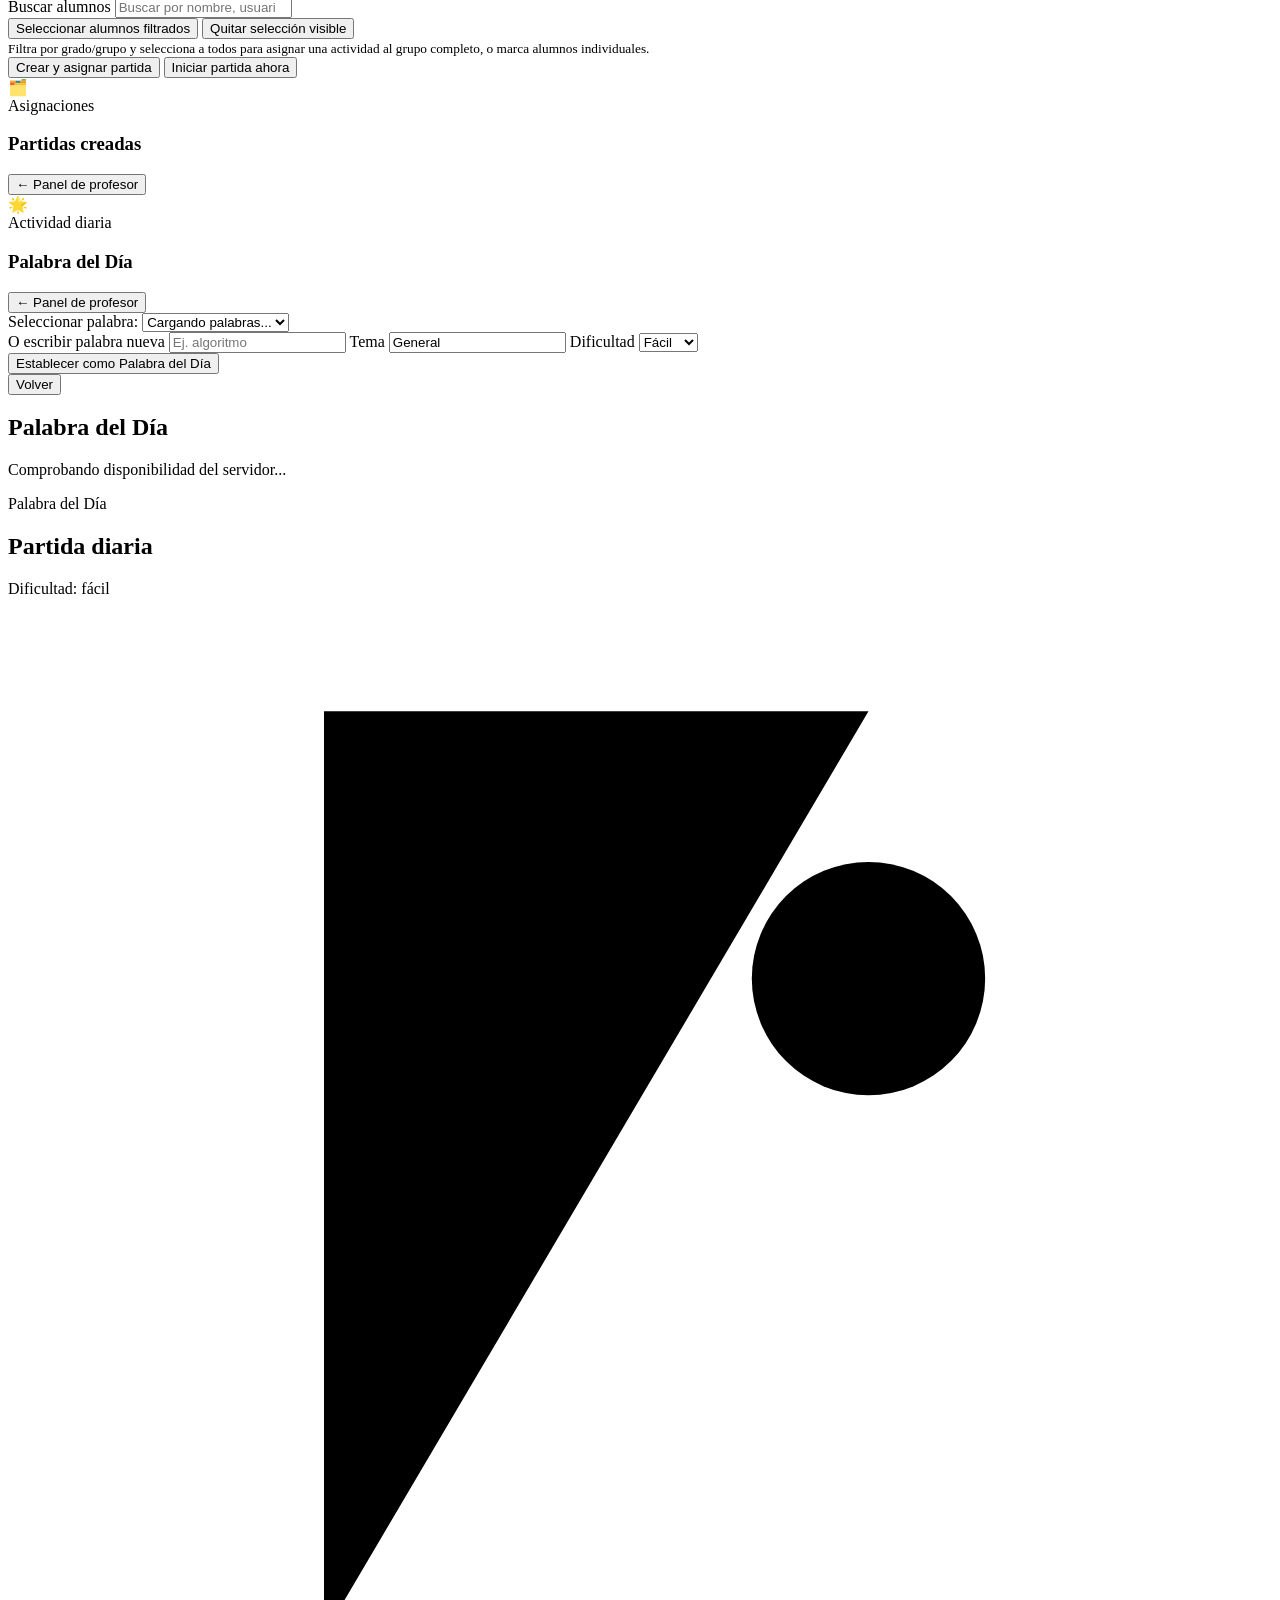
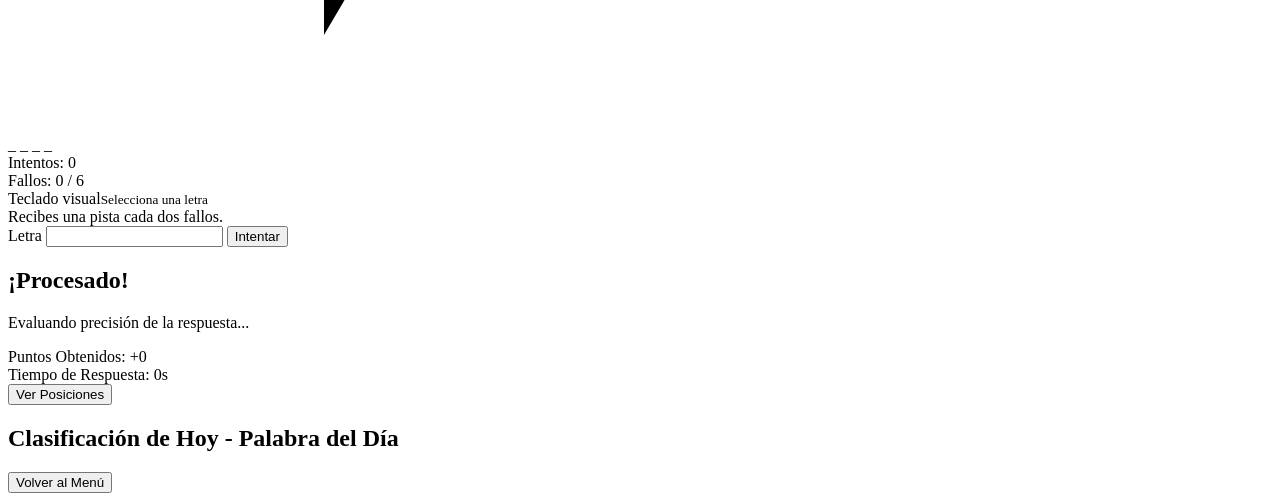
==== commit 0547b524: "Merge branch 'main' into cambios" ====
--- a/interfaz/index.html
+++ b/interfaz/index.html
@@ -5,7 +5,7 @@
   <meta name="viewport" content="width=device-width, initial-scale=1.0" />
   <meta http-equiv="X-Content-Type-Options" content="nosniff">
   <title>Ahorcado UTVAM</title>
-  <link rel="stylesheet" href="/static/styles.css?v=20261110-compact-responsive-login" />
+  <link rel="stylesheet" href="/static/styles.css?v=20261110-restore-management-home" />
 </head>
 <body>
   <div class="particle-field" id="particle-field" aria-hidden="true"></div>
@@ -23,7 +23,7 @@
         <span class="theme-icon moon" aria-hidden="true">☾</span>
         <span class="theme-thumb" aria-hidden="true"></span>
       </button>
-      <a class="management-shortcut" href="/gestion/" aria-label="Ir al modo Gestión" title="Modo Gestión">⚙</a>
+      <a class="management-shortcut" id="management-shortcut" href="/gestion/" aria-label="Ir al modo Gestión" title="Modo Gestión">⚙</a>
       <button class="settings-top-btn hidden" id="settings-btn" type="button" aria-label="Configuración">
         <span class="settings-mini-icon" aria-hidden="true"></span>
       </button>
@@ -106,8 +106,13 @@
     </div>
 
     <section class="panel hidden" id="home-panel">
-      <h1>Bienvenido, <span id="welcome-name"></span></h1>
-      <p id="welcome-role-text">Elige qué quieres hacer:</p>
+      <div class="welcome-header">
+        <div class="welcome-copy">
+          <h1>¡Bienvenido,<br /><span id="welcome-name" class="gradient-text"></span>!</h1>
+          <p id="welcome-role-text">Elige qué quieres hacer:</p>
+        </div>
+        <div class="avatar-container" id="welcome-avatar" aria-hidden="true">U</div>
+      </div>
       <div class="home-actions">
         <button id="play-game-btn" class="action-btn">
           <img class="action-icon-img" src="/static/assets/icons/play-word-game.png" alt="" aria-hidden="true" />
